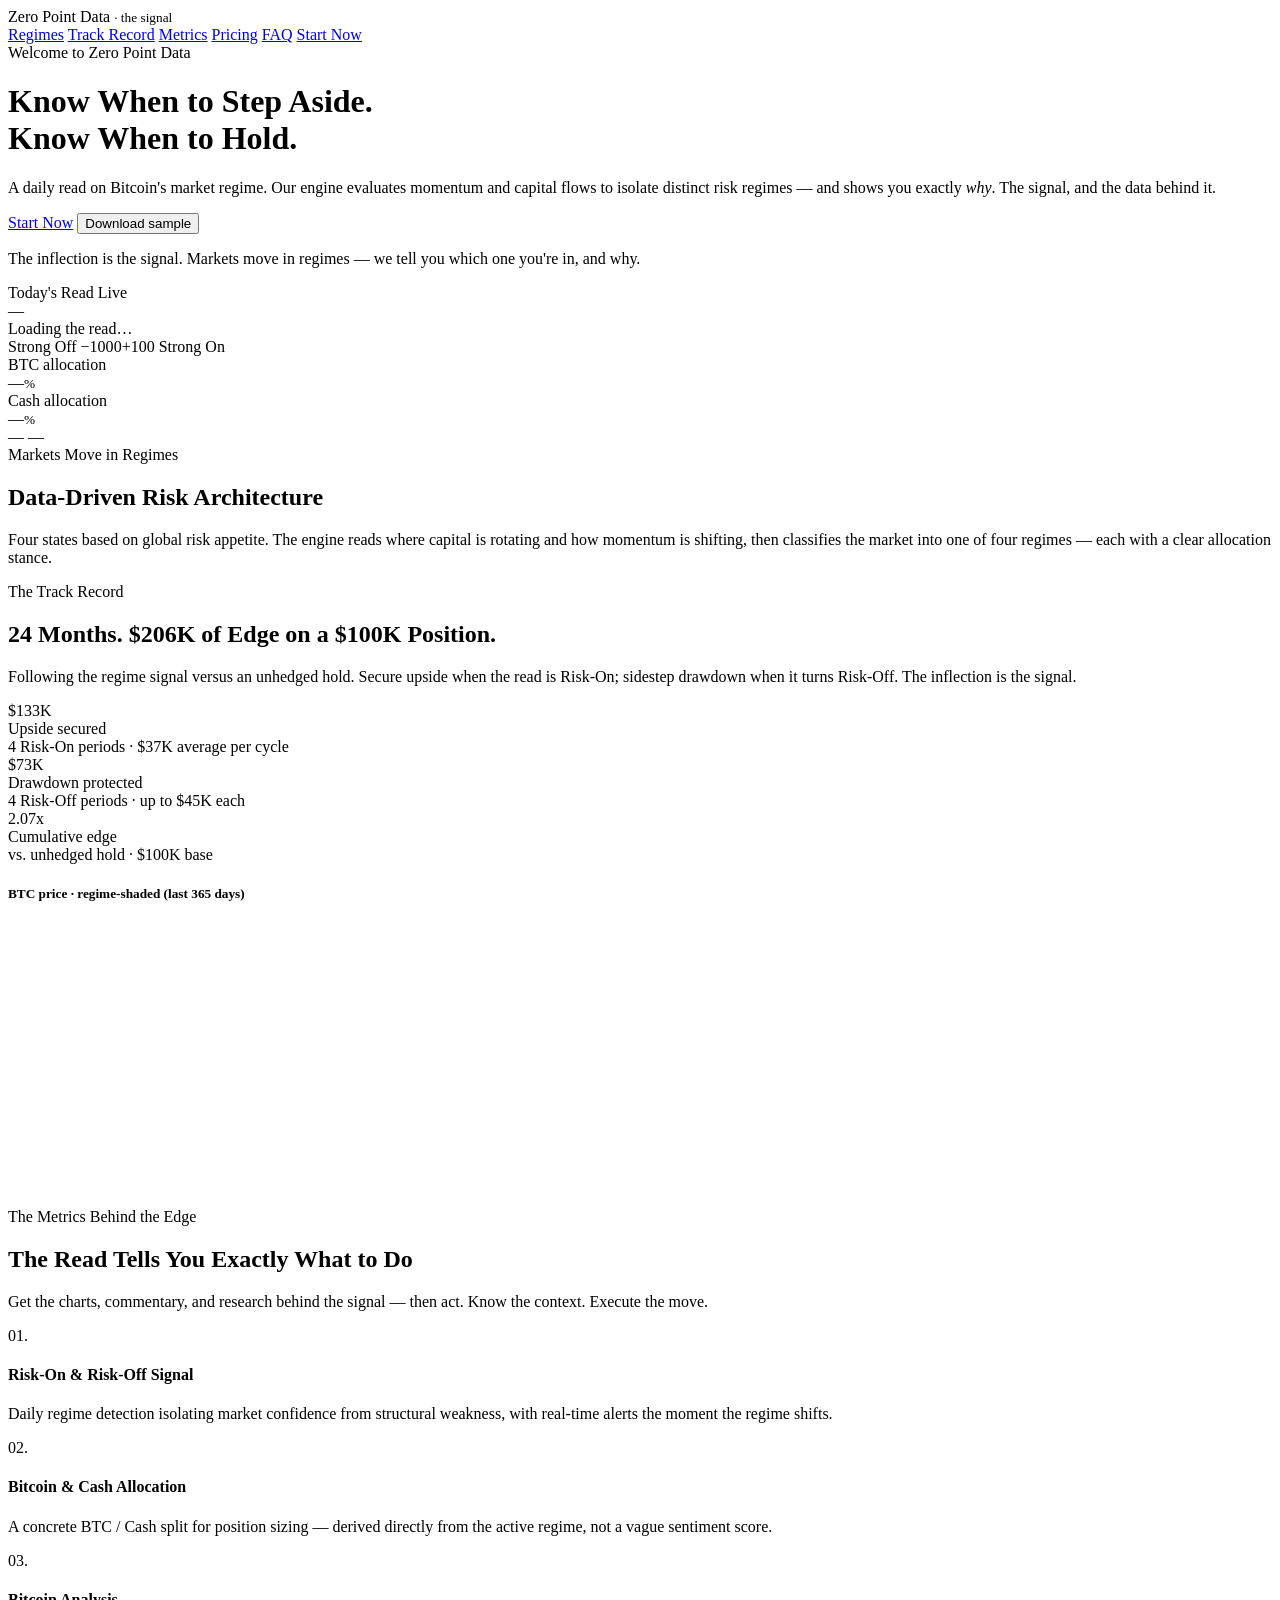
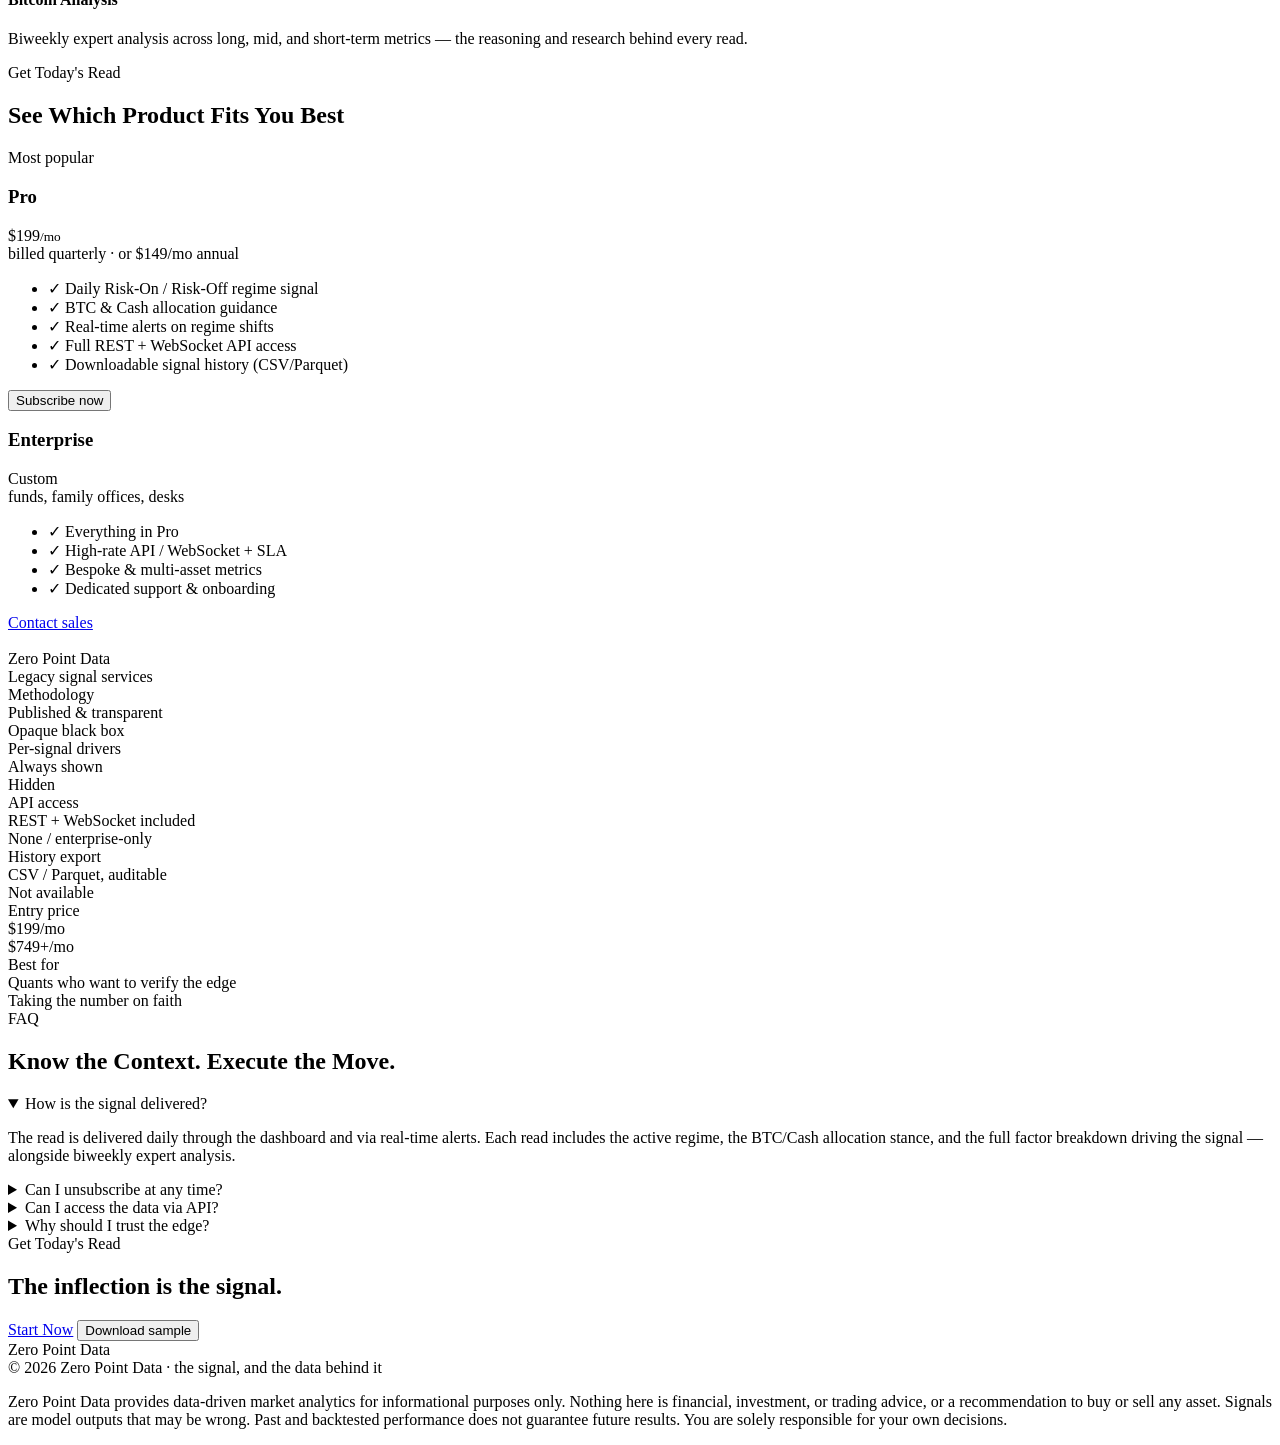
==== public/index.html @ deb996c6 "feat: email-gated sample report generated from the engine - POST /api/sample-report: validates lead," ====
<!DOCTYPE html>
<html lang="en">
<head>
<meta charset="utf-8" />
<meta name="viewport" content="width=device-width, initial-scale=1" />
<title>Zero Point Data — Know When to Step Aside. Know When to Hold.</title>
<meta name="description" content="Daily Bitcoin market regime analysis and allocation guidance. A transparent, data-driven risk index that evaluates momentum and capital flows to isolate distinct risk regimes — and shows you exactly why." />
<link rel="preconnect" href="https://fonts.googleapis.com" />
<link rel="preconnect" href="https://fonts.gstatic.com" crossorigin />
<link href="https://fonts.googleapis.com/css2?family=Inter:wght@400;500;600;700&family=JetBrains+Mono:wght@400;500&display=swap" rel="stylesheet" />
<link rel="stylesheet" href="/styles.css" />
</head>
<body>

<!-- NAV -->
<nav class="nav">
  <div class="wrap nav-inner">
    <div class="brand">
      <span class="dot"></span>
      <span>Zero Point Data <small>· the signal</small></span>
    </div>
    <div class="nav-links">
      <a href="#regimes">Regimes</a>
      <a href="#track">Track Record</a>
      <a href="#metrics">Metrics</a>
      <a href="#pricing">Pricing</a>
      <a href="#faq">FAQ</a>
      <a href="#pricing" class="btn btn-primary">Start Now</a>
    </div>
  </div>
</nav>

<!-- HERO -->
<header class="hero">
  <div class="wrap hero-grid">
    <div>
      <span class="eyebrow"><span class="pulse"></span> Welcome to Zero Point Data</span>
      <h1>Know When to <span class="grad">Step Aside.</span><br/>Know When to Hold.</h1>
      <p class="sub">A daily read on Bitcoin's market regime. Our engine evaluates momentum and capital flows to isolate distinct risk regimes — and shows you exactly <em>why</em>. The signal, and the data behind it.</p>
      <div class="hero-cta">
        <a href="#pricing" class="btn btn-primary btn-lg">Start Now</a>
        <button type="button" class="btn btn-ghost btn-lg" data-sample>Download sample</button>
      </div>
      <p class="hero-note">The inflection is the signal. Markets move in regimes — we tell you which one you're in, and why.</p>
    </div>

    <!-- LIVE READ CARD (driven by the engine) -->
    <div class="read-card" id="read">
      <div class="read-head">
        <span class="label">Today's Read</span>
        <span class="live"><span class="pulse"></span> <span id="live-source">Live</span></span>
      </div>
      <div>
        <div class="regime-badge"><span class="swatch" id="r-swatch"></span><span id="r-label">—</span></div>
        <div class="regime-tag" id="r-tag">Loading the read…</div>
      </div>

      <div class="gauge">
        <div class="gauge-track"><div class="gauge-needle" id="needle" style="left:50%"></div></div>
        <div class="gauge-scale"><span>Strong Off −100</span><span>0</span><span>+100 Strong On</span></div>
      </div>

      <div class="alloc">
        <div class="cell"><div class="k">BTC allocation</div><div class="v" id="btc-alloc">—<small>%</small></div></div>
        <div class="cell"><div class="k">Cash allocation</div><div class="v" id="cash-alloc">—<small>%</small></div></div>
      </div>

      <div class="factors" id="factors"></div>

      <div class="read-foot">
        <span id="r-held">—</span>
        <span id="r-stamp">—</span>
      </div>
    </div>
  </div>
</header>

<!-- REGIMES -->
<section id="regimes">
  <div class="wrap">
    <span class="sec-eyebrow">Markets Move in Regimes</span>
    <h2 class="sec-title reveal">Data-Driven Risk Architecture</h2>
    <p class="sec-sub reveal">Four states based on global risk appetite. The engine reads where capital is rotating and how momentum is shifting, then classifies the market into one of four regimes — each with a clear allocation stance.</p>
    <div class="regime-grid" id="regime-grid"></div>
  </div>
</section>

<!-- TRACK RECORD -->
<section id="track">
  <div class="wrap">
    <span class="sec-eyebrow">The Track Record</span>
    <h2 class="sec-title reveal">24 Months. <span id="edge-headline">$206K</span> of Edge on a $100K Position.</h2>
    <p class="sec-sub reveal">Following the regime signal versus an unhedged hold. Secure upside when the read is Risk-On; sidestep drawdown when it turns Risk-Off. The inflection is the signal.</p>
    <div class="stats" id="stats">
      <div class="stat reveal"><div class="num up" id="s-upside">$133K</div><div class="cap">Upside secured</div><div class="sub">4 Risk-On periods · $37K average per cycle</div></div>
      <div class="stat reveal"><div class="num shield" id="s-draw">$73K</div><div class="cap">Drawdown protected</div><div class="sub">4 Risk-Off periods · up to $45K each</div></div>
      <div class="stat reveal"><div class="num x" id="s-mult">2.07x</div><div class="cap">Cumulative edge</div><div class="sub">vs. unhedged hold · $100K base</div></div>
    </div>

    <div class="chart-wrap reveal">
      <h5><span>BTC price · regime-shaded (last 365 days)</span><span id="chart-source"></span></h5>
      <canvas id="chart" height="280"></canvas>
    </div>
  </div>
</section>

<!-- METRICS / FEATURES -->
<section id="metrics">
  <div class="wrap">
    <span class="sec-eyebrow">The Metrics Behind the Edge</span>
    <h2 class="sec-title reveal">The Read Tells You Exactly What to Do</h2>
    <p class="sec-sub reveal">Get the charts, commentary, and research behind the signal — then act. Know the context. Execute the move.</p>
    <div class="feature-row">
      <div class="feature reveal"><div class="no">01.</div><h4>Risk-On &amp; Risk-Off Signal</h4><p>Daily regime detection isolating market confidence from structural weakness, with real-time alerts the moment the regime shifts.</p></div>
      <div class="feature reveal"><div class="no">02.</div><h4>Bitcoin &amp; Cash Allocation</h4><p>A concrete BTC / Cash split for position sizing — derived directly from the active regime, not a vague sentiment score.</p></div>
      <div class="feature reveal"><div class="no">03.</div><h4>Bitcoin Analysis</h4><p>Biweekly expert analysis across long, mid, and short-term metrics — the reasoning and research behind every read.</p></div>
    </div>
  </div>
</section>

<!-- PRICING -->
<section id="pricing">
  <div class="wrap">
    <span class="sec-eyebrow">Get Today's Read</span>
    <h2 class="sec-title reveal">See Which Product Fits You Best</h2>
    <div class="price-grid">
      <div class="price-card feat reveal">
        <span class="pill">Most popular</span>
        <h3>Pro</h3>
        <div class="price">$199<small>/mo</small></div>
        <div class="bill">billed quarterly · or $149/mo annual</div>
        <ul>
          <li>✓ Daily Risk-On / Risk-Off regime signal</li>
          <li>✓ BTC &amp; Cash allocation guidance</li>
          <li>✓ Real-time alerts on regime shifts</li>
          <li>✓ Full REST + WebSocket API access</li>
          <li>✓ Downloadable signal history (CSV/Parquet)</li>
        </ul>
        <button class="btn btn-primary btn-lg" data-checkout>Subscribe now</button>
        <p class="checkout-note" id="checkout-note"></p>
      </div>
      <div class="price-card reveal">
        <h3>Enterprise</h3>
        <div class="price">Custom</div>
        <div class="bill">funds, family offices, desks</div>
        <ul>
          <li>✓ Everything in Pro</li>
          <li>✓ High-rate API / WebSocket + SLA</li>
          <li>✓ Bespoke &amp; multi-asset metrics</li>
          <li>✓ Dedicated support &amp; onboarding</li>
        </ul>
        <a href="mailto:hello@zeropoint.data" class="btn btn-ghost btn-lg">Contact sales</a>
      </div>
    </div>

    <!-- COMPARISON -->
    <div class="cmp">
      <div class="cmp-row cmp-head"><div class="rk">&nbsp;</div><div class="vec">Zero Point Data</div><div>Legacy signal services</div></div>
      <div class="cmp-row"><div class="rk">Methodology</div><div>Published &amp; transparent</div><div>Opaque black box</div></div>
      <div class="cmp-row alt"><div class="rk">Per-signal drivers</div><div>Always shown</div><div>Hidden</div></div>
      <div class="cmp-row"><div class="rk">API access</div><div>REST + WebSocket included</div><div>None / enterprise-only</div></div>
      <div class="cmp-row alt"><div class="rk">History export</div><div>CSV / Parquet, auditable</div><div>Not available</div></div>
      <div class="cmp-row"><div class="rk">Entry price</div><div>$199/mo</div><div>$749+/mo</div></div>
      <div class="cmp-row alt"><div class="rk">Best for</div><div>Quants who want to verify the edge</div><div>Taking the number on faith</div></div>
    </div>
  </div>
</section>

<!-- FAQ -->
<section id="faq">
  <div class="wrap">
    <span class="sec-eyebrow">FAQ</span>
    <h2 class="sec-title reveal">Know the Context. Execute the Move.</h2>
    <div class="faq">
      <details open><summary>How is the signal delivered?</summary><p>The read is delivered daily through the dashboard and via real-time alerts. Each read includes the active regime, the BTC/Cash allocation stance, and the full factor breakdown driving the signal — alongside biweekly expert analysis.</p></details>
      <details><summary>Can I unsubscribe at any time?</summary><p>Yes. Billing is quarterly and you can cancel renewal at any time — you retain access through the end of your current billing period.</p></details>
      <details><summary>Can I access the data via API?</summary><p>Yes — and it's a core part of what we sell, not an afterthought. The regime score, allocation, and full factor series are available via our API (<code>/api/signal</code>) so you can automate directly against the read. Raw data exports (CSV/Parquet) are included too.</p></details>
      <details><summary>Why should I trust the edge?</summary><p>Because you don't have to take our word for it. We publish the index construction, ship every signal with its driver attribution, and let you download the full historical signal log to audit the track record yourself. Transparency is the product.</p></details>
    </div>
  </div>
</section>

<!-- CTA -->
<section class="cta-band">
  <div class="wrap">
    <span class="sec-eyebrow">Get Today's Read</span>
    <h2 class="sec-title reveal">The inflection is the signal.</h2>
    <div class="hero-cta">
      <a href="#pricing" class="btn btn-primary btn-lg">Start Now</a>
      <button type="button" class="btn btn-ghost btn-lg" data-sample>Download sample</button>
    </div>
  </div>
</section>

<!-- SAMPLE REPORT MODAL -->
<div class="modal-overlay" id="sample-modal" hidden>
  <div class="modal" role="dialog" aria-modal="true" aria-labelledby="sample-title">
    <button type="button" class="modal-close" data-sample-close aria-label="Close">&times;</button>

    <!-- form view -->
    <div id="sample-form-view">
      <span class="sec-eyebrow">Free Sample Report</span>
      <h3 id="sample-title">See a real read, built from today's signal.</h3>
      <p class="modal-sub">Generated live from our engine — Daily Update, Multi-Horizon Analysis, and recent Flash Updates. No invented numbers.</p>
      <form id="sample-form" novalidate>
        <div class="field-row">
          <label>First name
            <input type="text" name="firstName" autocomplete="given-name" required />
          </label>
          <label>Last name
            <input type="text" name="lastName" autocomplete="family-name" />
          </label>
        </div>
        <label>Email
          <input type="email" name="email" autocomplete="email" required />
        </label>
        <p class="form-error" id="sample-error" hidden></p>
        <button type="submit" class="btn btn-primary btn-lg" id="sample-submit">Get my sample report</button>
        <p class="fine-print">By submitting, you agree to our <a href="/terms">Terms</a> and <a href="/privacy">Privacy Notice</a>.</p>
      </form>
    </div>

    <!-- report view -->
    <div id="sample-report-view" hidden>
      <div class="report-head">
        <span class="sec-eyebrow">Sample Report</span>
        <button type="button" class="btn btn-ghost report-download" id="sample-download">Download .txt</button>
      </div>
      <div id="sample-report-body"></div>
    </div>
  </div>
</div>

<footer class="footer">
  <div class="wrap">
    <div class="row">
      <div class="brand"><span class="dot"></span> Zero Point Data</div>
      <div>© 2026 Zero Point Data · the signal, and the data behind it</div>
    </div>
    <p class="disclaimer">Zero Point Data provides data-driven market analytics for informational purposes only. Nothing here is financial, investment, or trading advice, or a recommendation to buy or sell any asset. Signals are model outputs that may be wrong. Past and backtested performance does not guarantee future results. You are solely responsible for your own decisions.</p>
  </div>
</footer>

<script src="/app.js"></script>
</body>
</html>
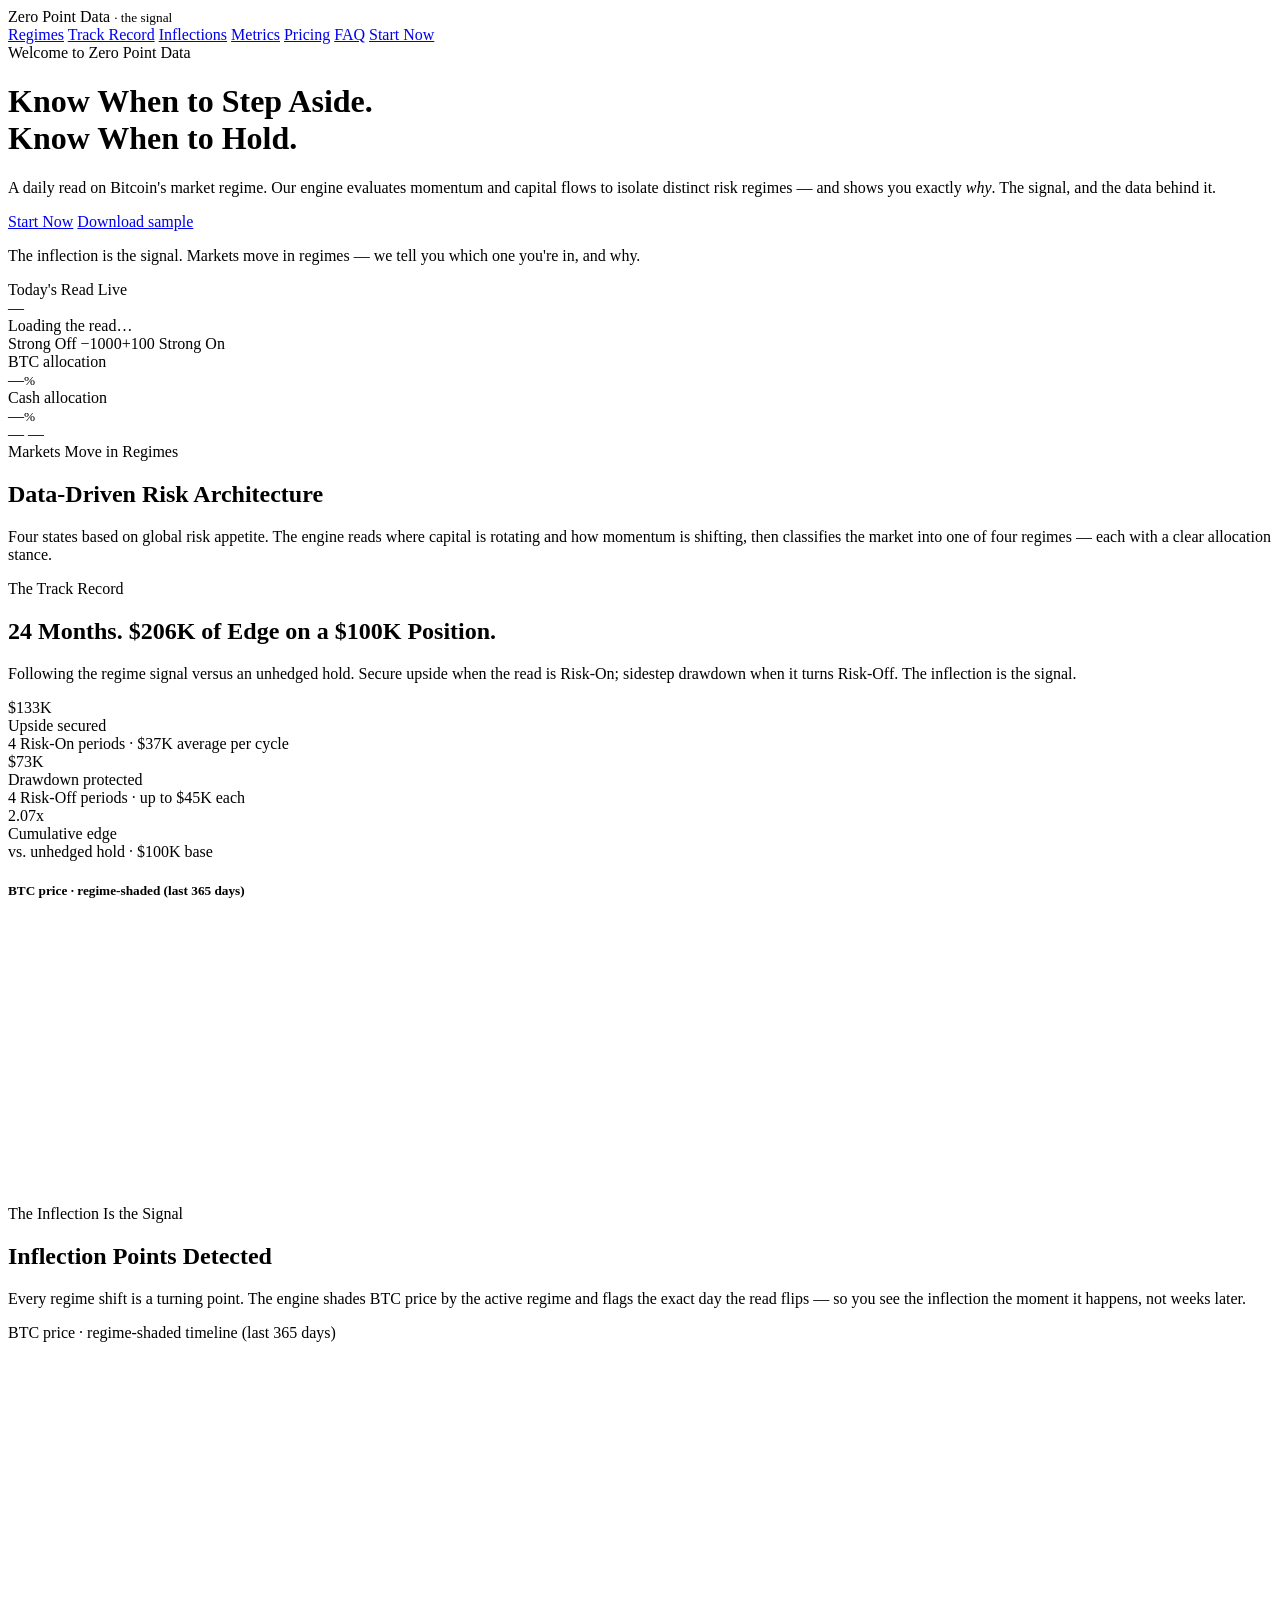
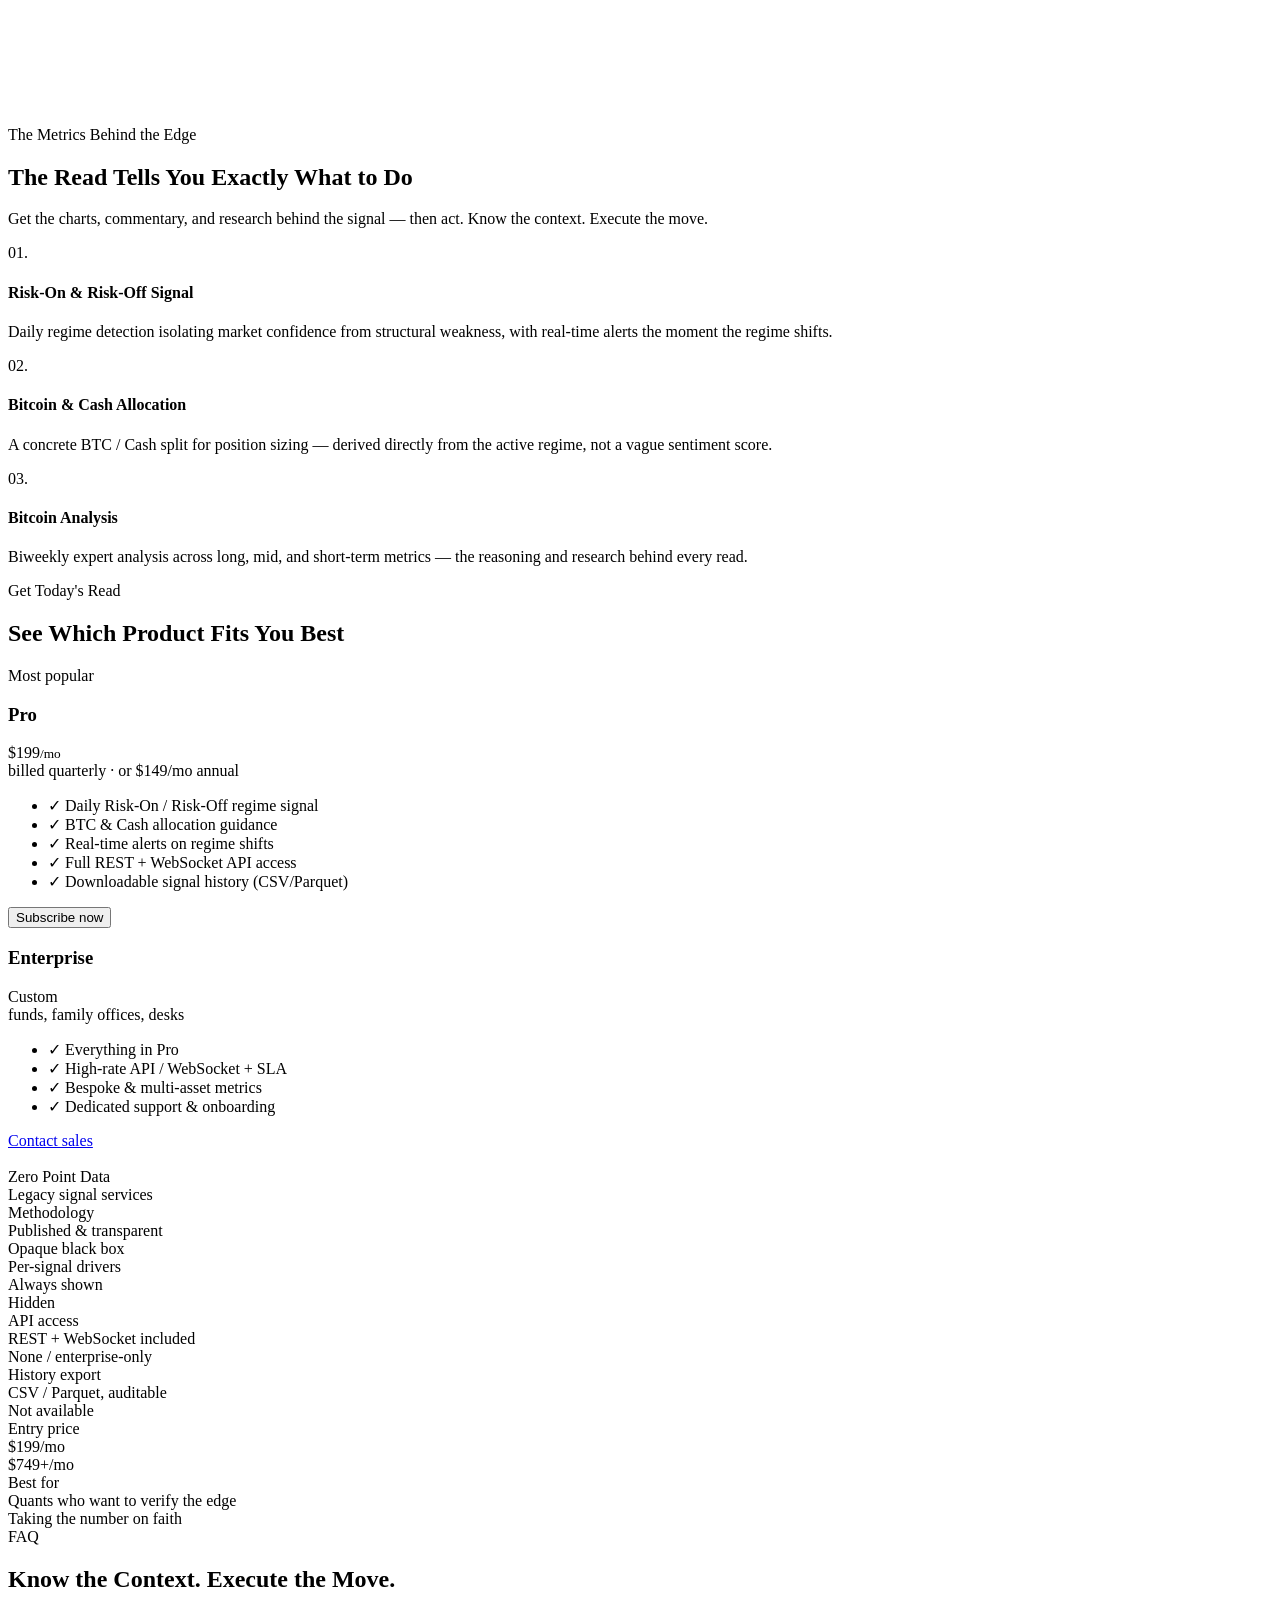
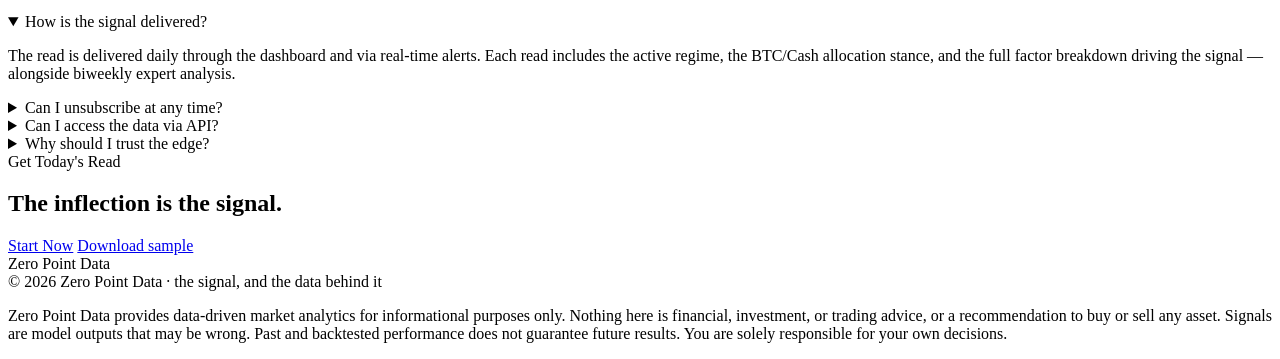
==== commit 1d5a5f5b: "feat: 'Inflection Points' homepage section - regime-shaded timeline chart with month gridlines, pric" ====
--- a/public/index.html
+++ b/public/index.html
@@ -22,6 +22,7 @@
     <div class="nav-links">
       <a href="#regimes">Regimes</a>
       <a href="#track">Track Record</a>
+      <a href="#inflections">Inflections</a>
       <a href="#metrics">Metrics</a>
       <a href="#pricing">Pricing</a>
       <a href="#faq">FAQ</a>
@@ -39,7 +40,7 @@
       <p class="sub">A daily read on Bitcoin's market regime. Our engine evaluates momentum and capital flows to isolate distinct risk regimes — and shows you exactly <em>why</em>. The signal, and the data behind it.</p>
       <div class="hero-cta">
         <a href="#pricing" class="btn btn-primary btn-lg">Start Now</a>
-        <button type="button" class="btn btn-ghost btn-lg" data-sample>Download sample</button>
+        <a href="#track" class="btn btn-ghost btn-lg">Download sample</a>
       </div>
       <p class="hero-note">The inflection is the signal. Markets move in regimes — we tell you which one you're in, and why.</p>
     </div>
@@ -101,6 +102,27 @@
       <h5><span>BTC price · regime-shaded (last 365 days)</span><span id="chart-source"></span></h5>
       <canvas id="chart" height="280"></canvas>
     </div>
+  </div>
+</section>
+
+<!-- INFLECTION POINTS -->
+<section id="inflections">
+  <div class="wrap">
+    <span class="sec-eyebrow">The Inflection Is the Signal</span>
+    <h2 class="sec-title reveal">Inflection Points Detected</h2>
+    <p class="sec-sub reveal">Every regime shift is a turning point. The engine shades BTC price by the active regime and flags the exact day the read flips — so you see the inflection the moment it happens, not weeks later.</p>
+
+    <div class="infl-wrap reveal">
+      <div class="infl-head">
+        <span>BTC price · regime-shaded timeline (last 365 days)</span>
+        <span id="infl-source"></span>
+      </div>
+      <canvas id="timeline" height="380"></canvas>
+      <div class="heat-strip" id="heat-strip" title="Per-day regime"></div>
+      <div class="infl-legend" id="infl-legend"></div>
+    </div>
+
+    <div class="infl-cards" id="infl-cards"></div>
   </div>
 </section>
 
@@ -187,49 +209,10 @@
     <h2 class="sec-title reveal">The inflection is the signal.</h2>
     <div class="hero-cta">
       <a href="#pricing" class="btn btn-primary btn-lg">Start Now</a>
-      <button type="button" class="btn btn-ghost btn-lg" data-sample>Download sample</button>
-    </div>
-  </div>
-</section>
-
-<!-- SAMPLE REPORT MODAL -->
-<div class="modal-overlay" id="sample-modal" hidden>
-  <div class="modal" role="dialog" aria-modal="true" aria-labelledby="sample-title">
-    <button type="button" class="modal-close" data-sample-close aria-label="Close">&times;</button>
-
-    <!-- form view -->
-    <div id="sample-form-view">
-      <span class="sec-eyebrow">Free Sample Report</span>
-      <h3 id="sample-title">See a real read, built from today's signal.</h3>
-      <p class="modal-sub">Generated live from our engine — Daily Update, Multi-Horizon Analysis, and recent Flash Updates. No invented numbers.</p>
-      <form id="sample-form" novalidate>
-        <div class="field-row">
-          <label>First name
-            <input type="text" name="firstName" autocomplete="given-name" required />
-          </label>
-          <label>Last name
-            <input type="text" name="lastName" autocomplete="family-name" />
-          </label>
-        </div>
-        <label>Email
-          <input type="email" name="email" autocomplete="email" required />
-        </label>
-        <p class="form-error" id="sample-error" hidden></p>
-        <button type="submit" class="btn btn-primary btn-lg" id="sample-submit">Get my sample report</button>
-        <p class="fine-print">By submitting, you agree to our <a href="/terms">Terms</a> and <a href="/privacy">Privacy Notice</a>.</p>
-      </form>
-    </div>
-
-    <!-- report view -->
-    <div id="sample-report-view" hidden>
-      <div class="report-head">
-        <span class="sec-eyebrow">Sample Report</span>
-        <button type="button" class="btn btn-ghost report-download" id="sample-download">Download .txt</button>
-      </div>
-      <div id="sample-report-body"></div>
-    </div>
-  </div>
-</div>
+      <a href="#track" class="btn btn-ghost btn-lg">Download sample</a>
+    </div>
+  </div>
+</section>
 
 <footer class="footer">
   <div class="wrap">
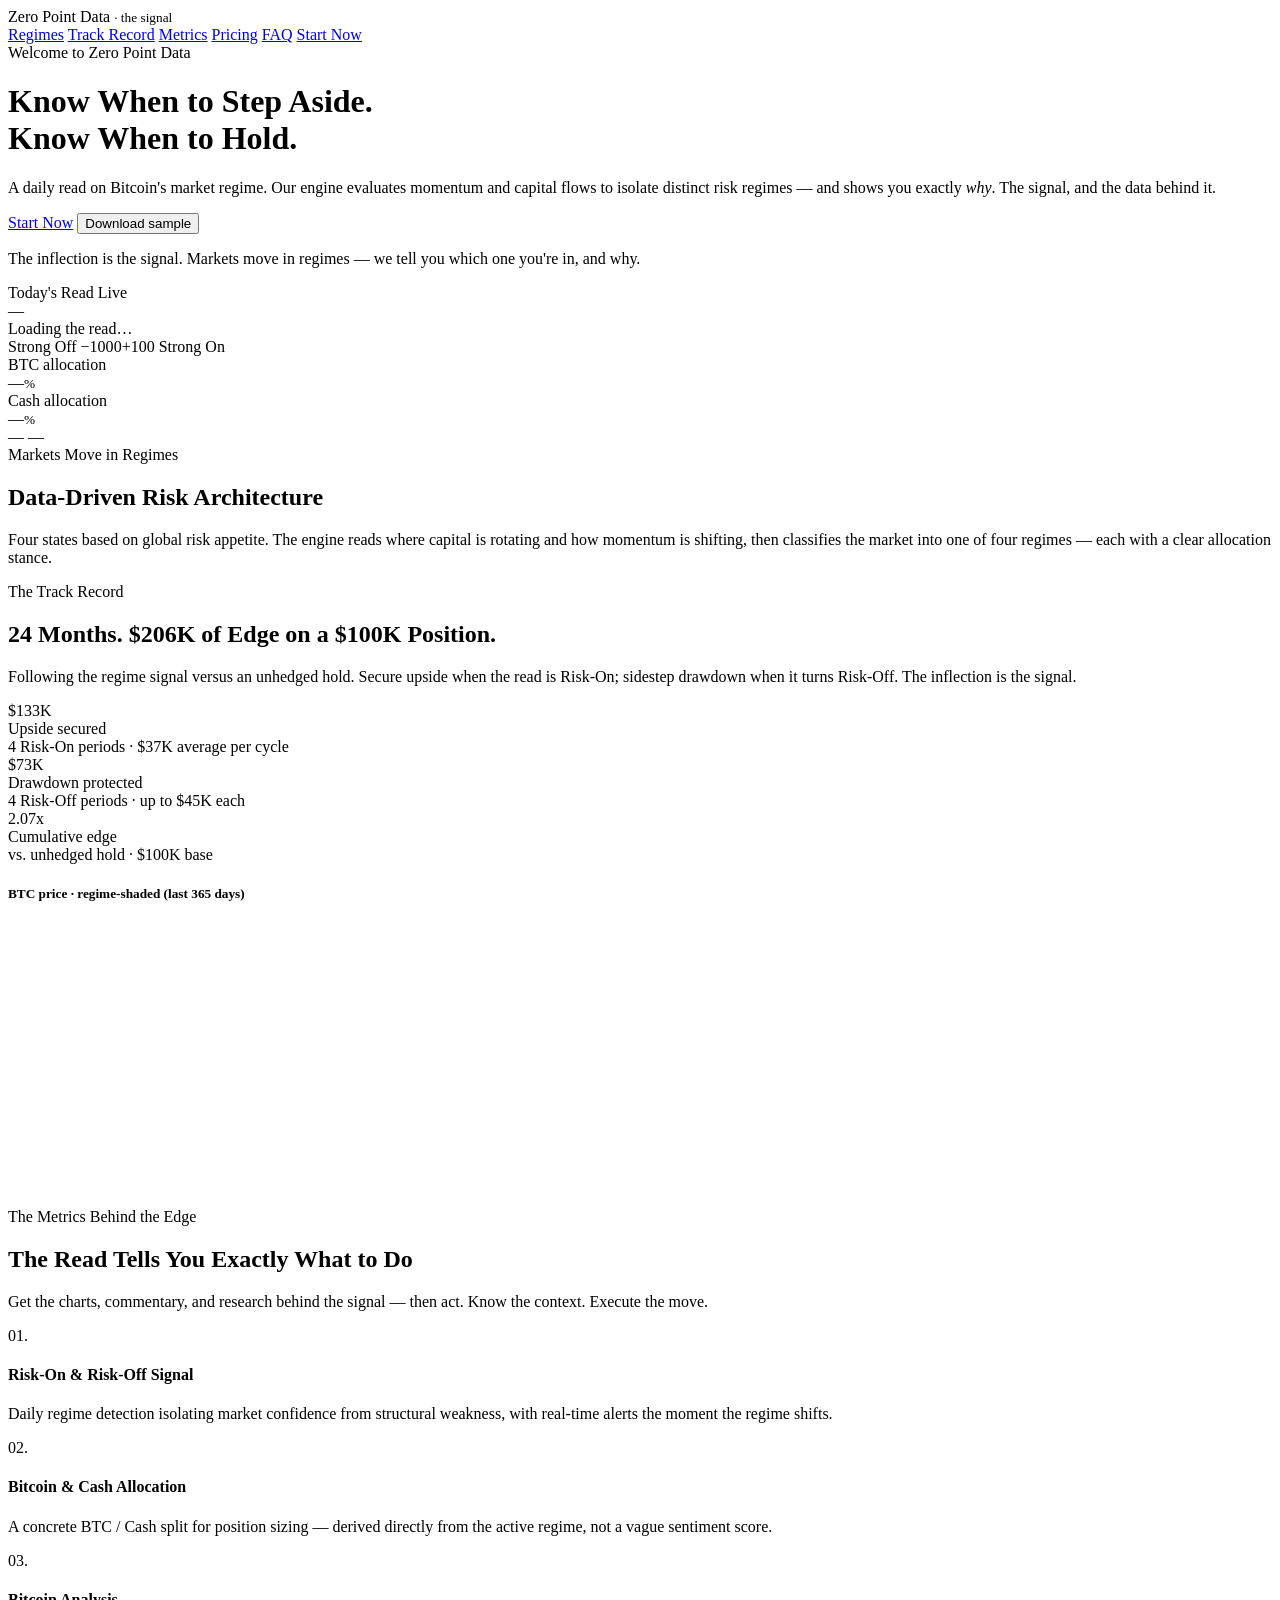
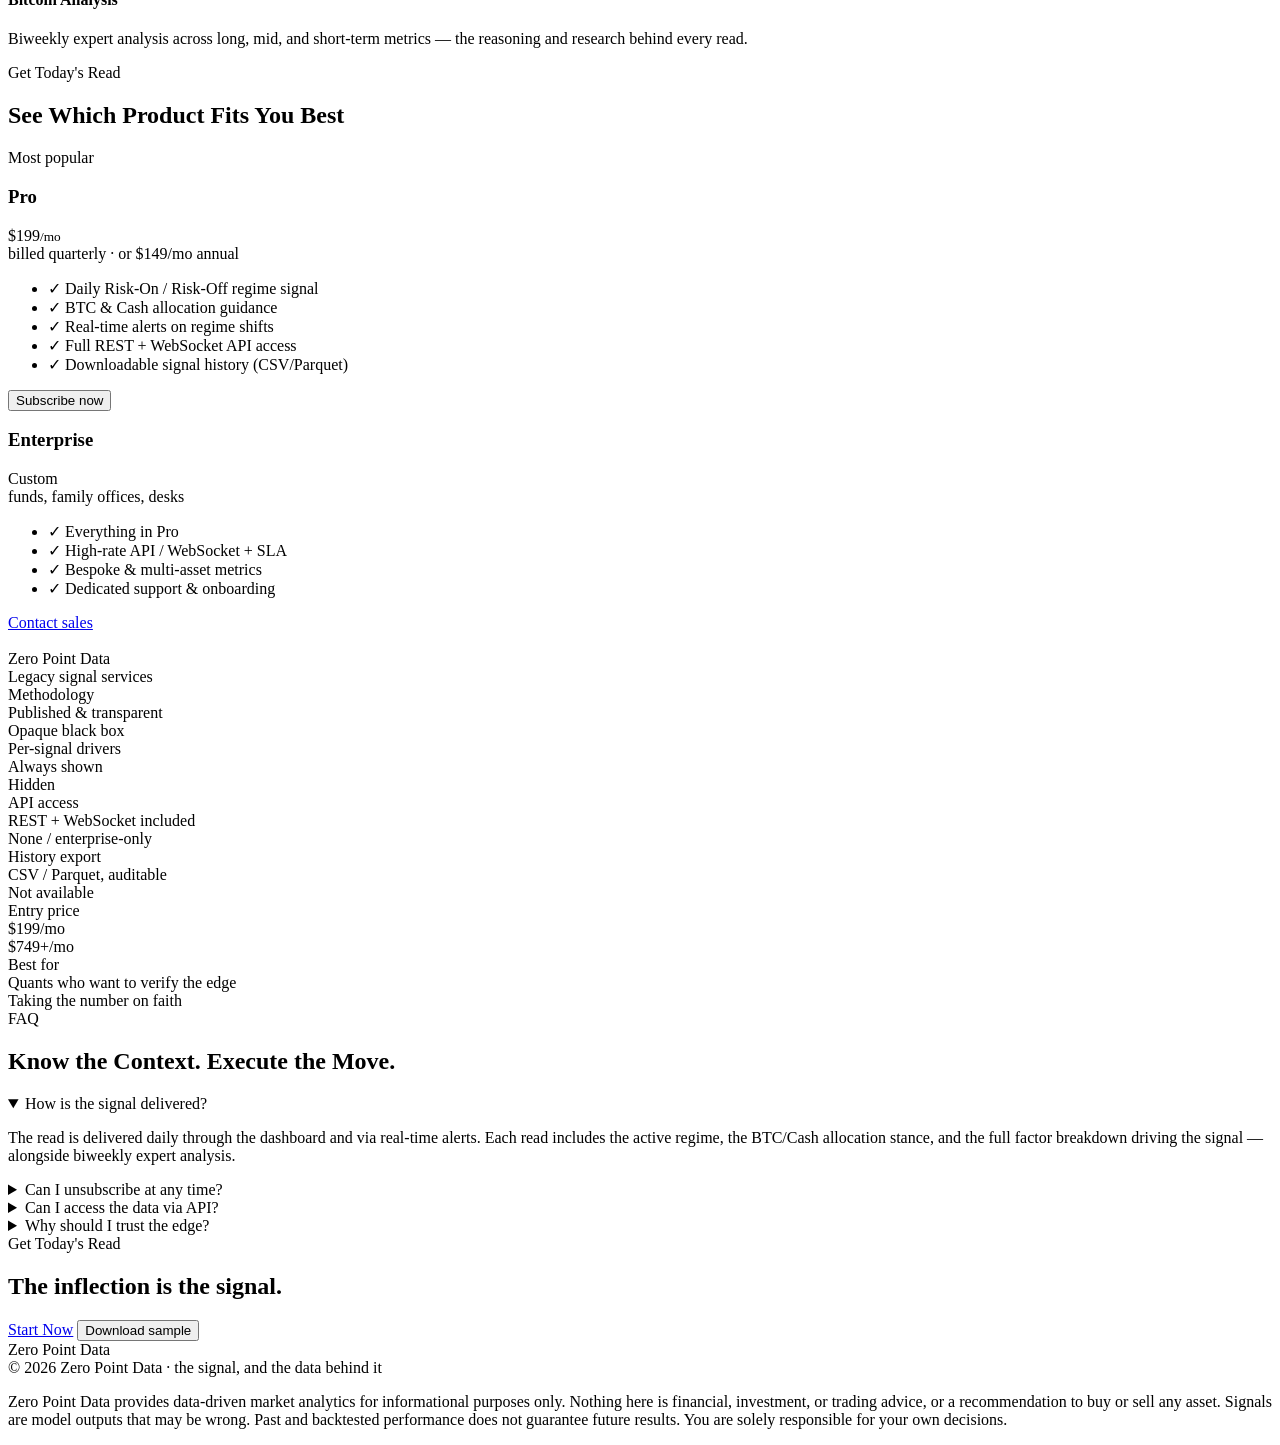
==== commit ef508b8b: "Merge pull request #2 from skowalik/feat/sample-report feat: email-gated sample report" ====
--- a/public/index.html
+++ b/public/index.html
@@ -22,7 +22,6 @@
     <div class="nav-links">
       <a href="#regimes">Regimes</a>
       <a href="#track">Track Record</a>
-      <a href="#inflections">Inflections</a>
       <a href="#metrics">Metrics</a>
       <a href="#pricing">Pricing</a>
       <a href="#faq">FAQ</a>
@@ -40,7 +39,7 @@
       <p class="sub">A daily read on Bitcoin's market regime. Our engine evaluates momentum and capital flows to isolate distinct risk regimes — and shows you exactly <em>why</em>. The signal, and the data behind it.</p>
       <div class="hero-cta">
         <a href="#pricing" class="btn btn-primary btn-lg">Start Now</a>
-        <a href="#track" class="btn btn-ghost btn-lg">Download sample</a>
+        <button type="button" class="btn btn-ghost btn-lg" data-sample>Download sample</button>
       </div>
       <p class="hero-note">The inflection is the signal. Markets move in regimes — we tell you which one you're in, and why.</p>
     </div>
@@ -102,27 +101,6 @@
       <h5><span>BTC price · regime-shaded (last 365 days)</span><span id="chart-source"></span></h5>
       <canvas id="chart" height="280"></canvas>
     </div>
-  </div>
-</section>
-
-<!-- INFLECTION POINTS -->
-<section id="inflections">
-  <div class="wrap">
-    <span class="sec-eyebrow">The Inflection Is the Signal</span>
-    <h2 class="sec-title reveal">Inflection Points Detected</h2>
-    <p class="sec-sub reveal">Every regime shift is a turning point. The engine shades BTC price by the active regime and flags the exact day the read flips — so you see the inflection the moment it happens, not weeks later.</p>
-
-    <div class="infl-wrap reveal">
-      <div class="infl-head">
-        <span>BTC price · regime-shaded timeline (last 365 days)</span>
-        <span id="infl-source"></span>
-      </div>
-      <canvas id="timeline" height="380"></canvas>
-      <div class="heat-strip" id="heat-strip" title="Per-day regime"></div>
-      <div class="infl-legend" id="infl-legend"></div>
-    </div>
-
-    <div class="infl-cards" id="infl-cards"></div>
   </div>
 </section>
 
@@ -209,10 +187,49 @@
     <h2 class="sec-title reveal">The inflection is the signal.</h2>
     <div class="hero-cta">
       <a href="#pricing" class="btn btn-primary btn-lg">Start Now</a>
-      <a href="#track" class="btn btn-ghost btn-lg">Download sample</a>
-    </div>
-  </div>
-</section>
+      <button type="button" class="btn btn-ghost btn-lg" data-sample>Download sample</button>
+    </div>
+  </div>
+</section>
+
+<!-- SAMPLE REPORT MODAL -->
+<div class="modal-overlay" id="sample-modal" hidden>
+  <div class="modal" role="dialog" aria-modal="true" aria-labelledby="sample-title">
+    <button type="button" class="modal-close" data-sample-close aria-label="Close">&times;</button>
+
+    <!-- form view -->
+    <div id="sample-form-view">
+      <span class="sec-eyebrow">Free Sample Report</span>
+      <h3 id="sample-title">See a real read, built from today's signal.</h3>
+      <p class="modal-sub">Generated live from our engine — Daily Update, Multi-Horizon Analysis, and recent Flash Updates. No invented numbers.</p>
+      <form id="sample-form" novalidate>
+        <div class="field-row">
+          <label>First name
+            <input type="text" name="firstName" autocomplete="given-name" required />
+          </label>
+          <label>Last name
+            <input type="text" name="lastName" autocomplete="family-name" />
+          </label>
+        </div>
+        <label>Email
+          <input type="email" name="email" autocomplete="email" required />
+        </label>
+        <p class="form-error" id="sample-error" hidden></p>
+        <button type="submit" class="btn btn-primary btn-lg" id="sample-submit">Get my sample report</button>
+        <p class="fine-print">By submitting, you agree to our <a href="/terms">Terms</a> and <a href="/privacy">Privacy Notice</a>.</p>
+      </form>
+    </div>
+
+    <!-- report view -->
+    <div id="sample-report-view" hidden>
+      <div class="report-head">
+        <span class="sec-eyebrow">Sample Report</span>
+        <button type="button" class="btn btn-ghost report-download" id="sample-download">Download .txt</button>
+      </div>
+      <div id="sample-report-body"></div>
+    </div>
+  </div>
+</div>
 
 <footer class="footer">
   <div class="wrap">
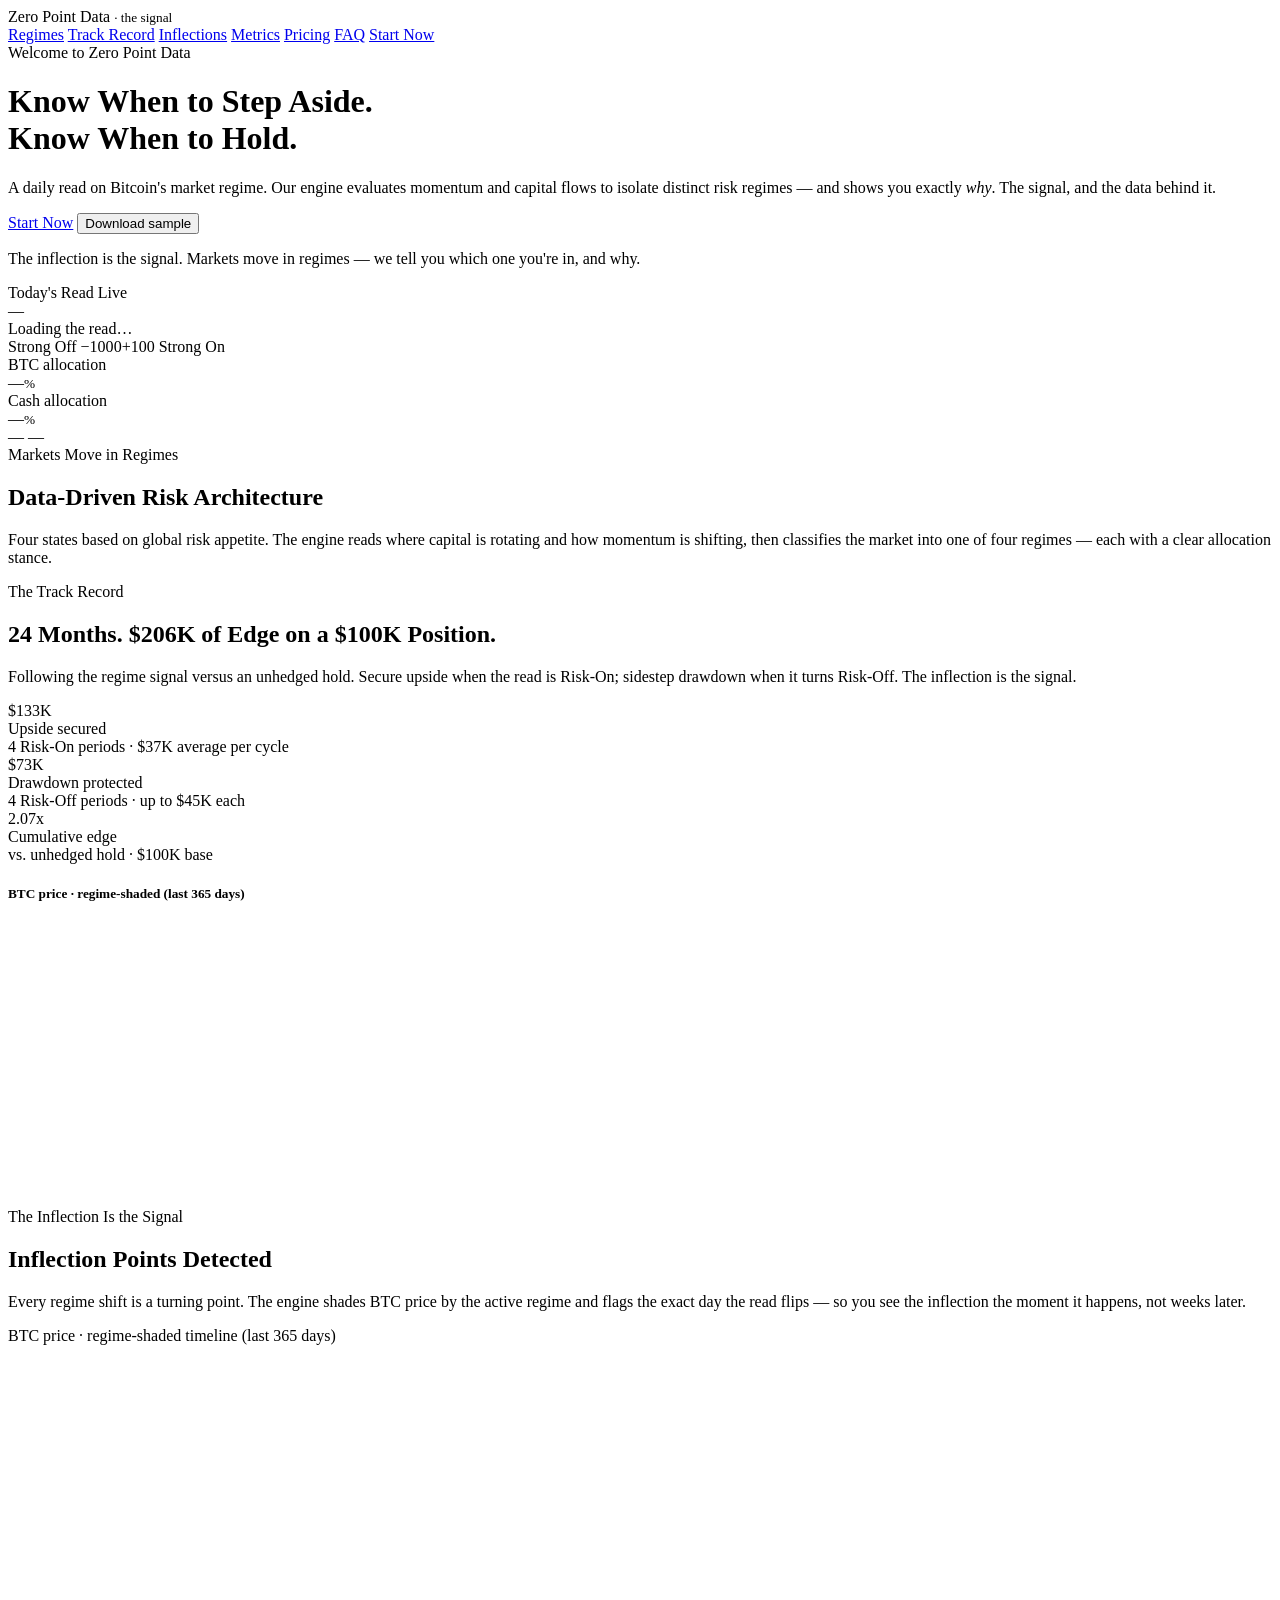
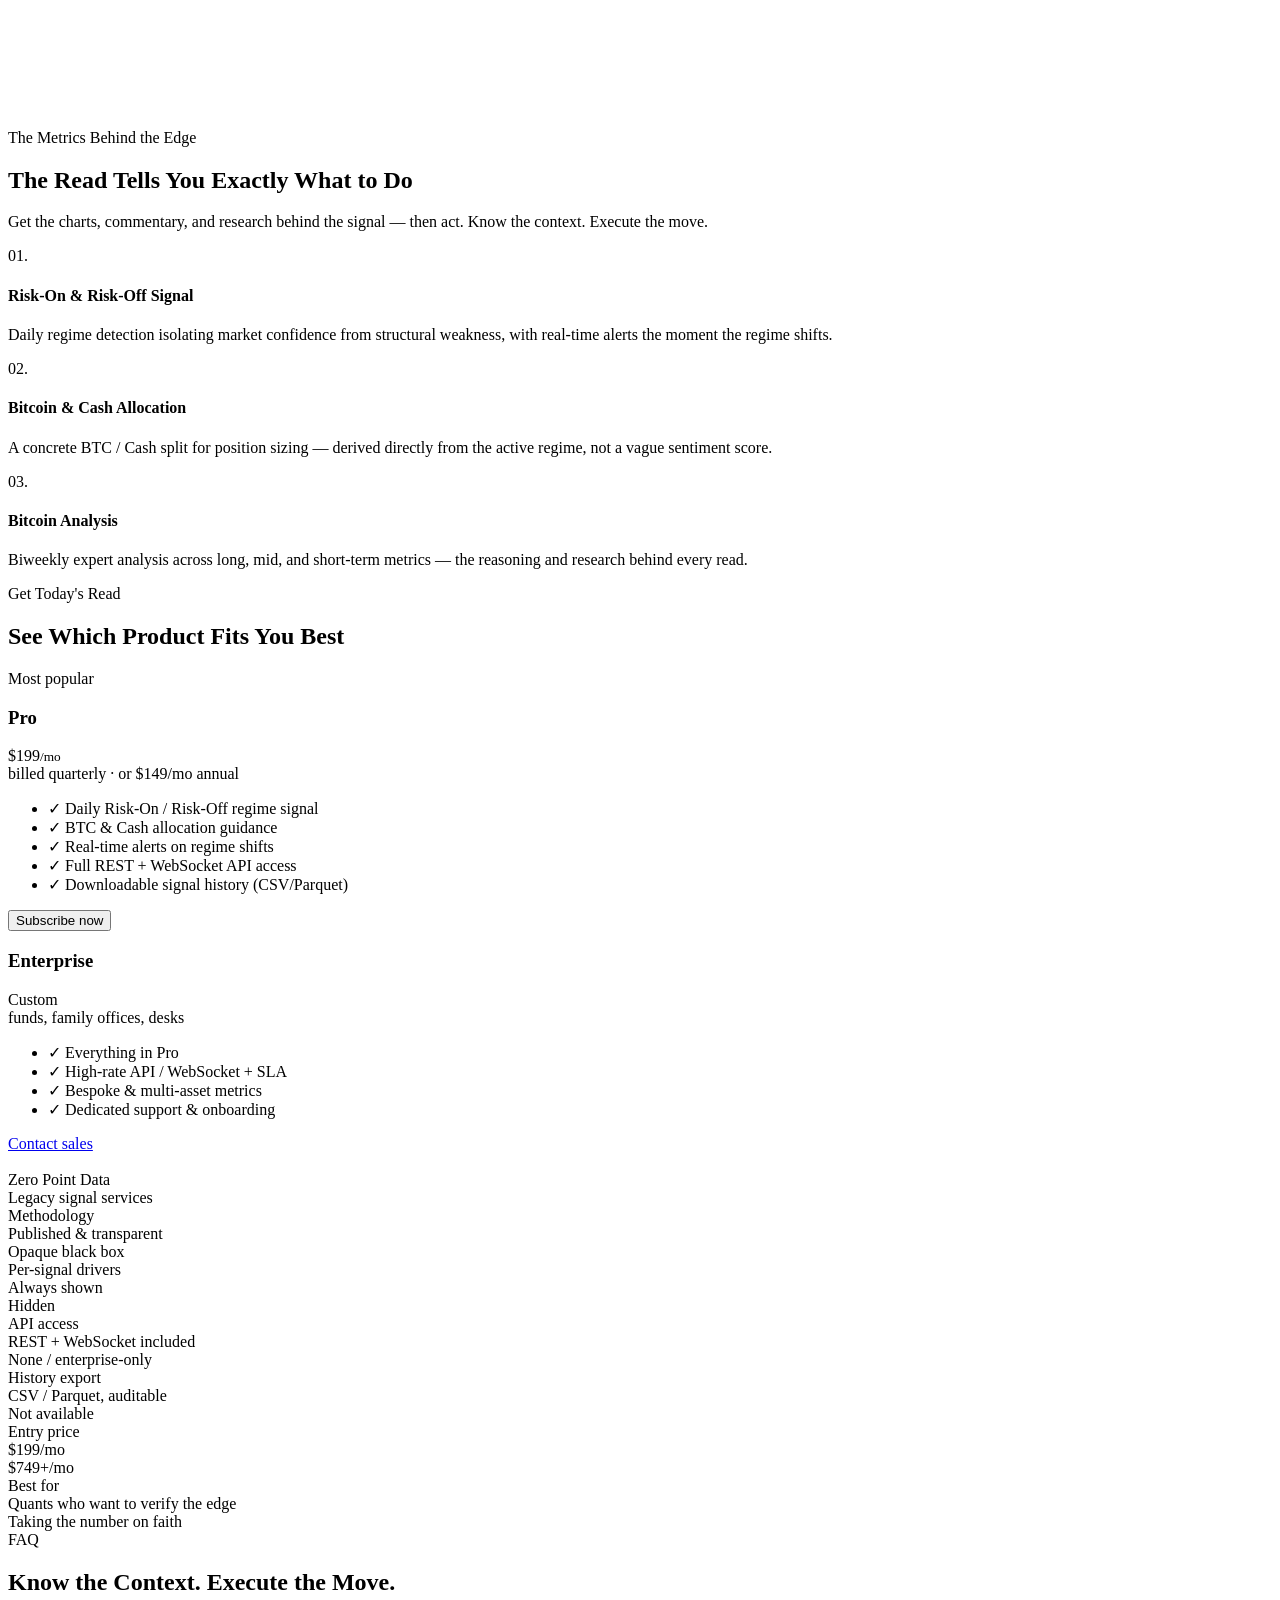
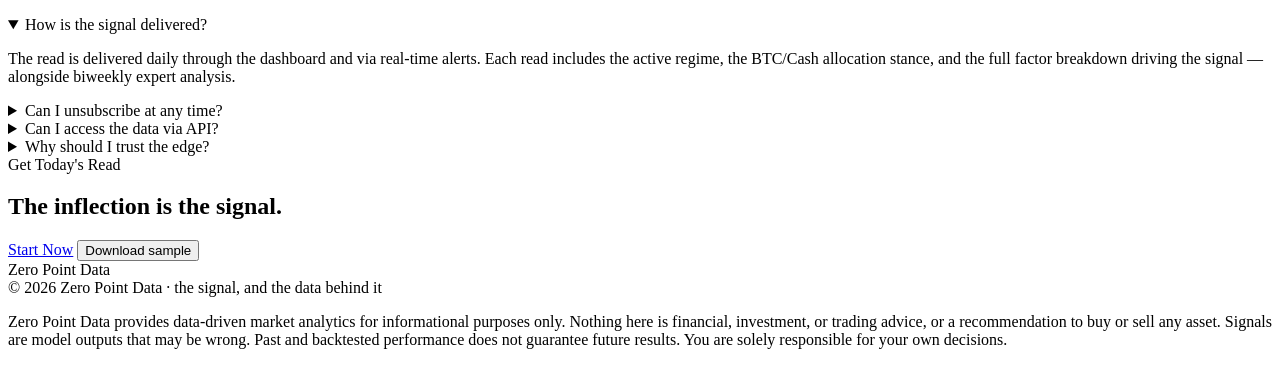
==== commit 49029152: "Merge remote-tracking branch 'origin/main' into feat/inflection-timeline # Conflicts: #	public/app.j" ====
--- a/public/index.html
+++ b/public/index.html
@@ -22,6 +22,7 @@
     <div class="nav-links">
       <a href="#regimes">Regimes</a>
       <a href="#track">Track Record</a>
+      <a href="#inflections">Inflections</a>
       <a href="#metrics">Metrics</a>
       <a href="#pricing">Pricing</a>
       <a href="#faq">FAQ</a>
@@ -101,6 +102,27 @@
       <h5><span>BTC price · regime-shaded (last 365 days)</span><span id="chart-source"></span></h5>
       <canvas id="chart" height="280"></canvas>
     </div>
+  </div>
+</section>
+
+<!-- INFLECTION POINTS -->
+<section id="inflections">
+  <div class="wrap">
+    <span class="sec-eyebrow">The Inflection Is the Signal</span>
+    <h2 class="sec-title reveal">Inflection Points Detected</h2>
+    <p class="sec-sub reveal">Every regime shift is a turning point. The engine shades BTC price by the active regime and flags the exact day the read flips — so you see the inflection the moment it happens, not weeks later.</p>
+
+    <div class="infl-wrap reveal">
+      <div class="infl-head">
+        <span>BTC price · regime-shaded timeline (last 365 days)</span>
+        <span id="infl-source"></span>
+      </div>
+      <canvas id="timeline" height="380"></canvas>
+      <div class="heat-strip" id="heat-strip" title="Per-day regime"></div>
+      <div class="infl-legend" id="infl-legend"></div>
+    </div>
+
+    <div class="infl-cards" id="infl-cards"></div>
   </div>
 </section>
 
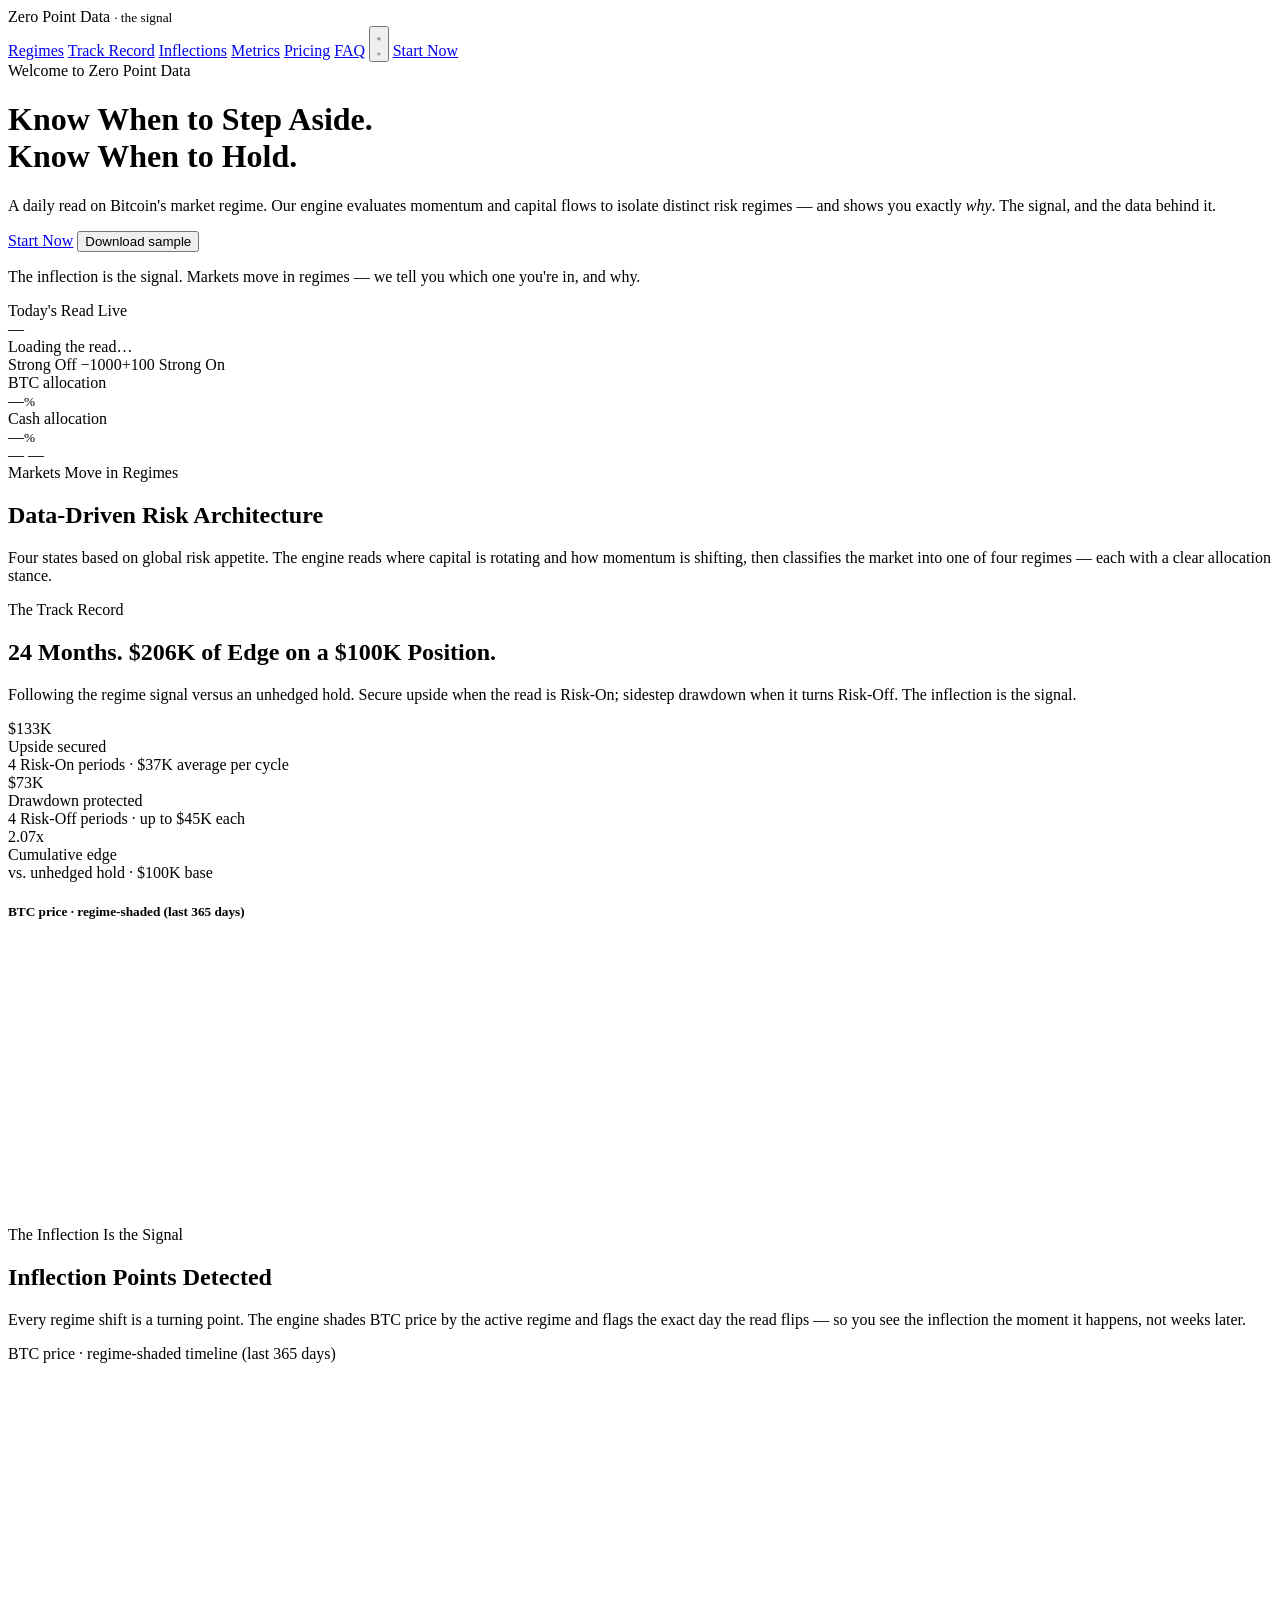
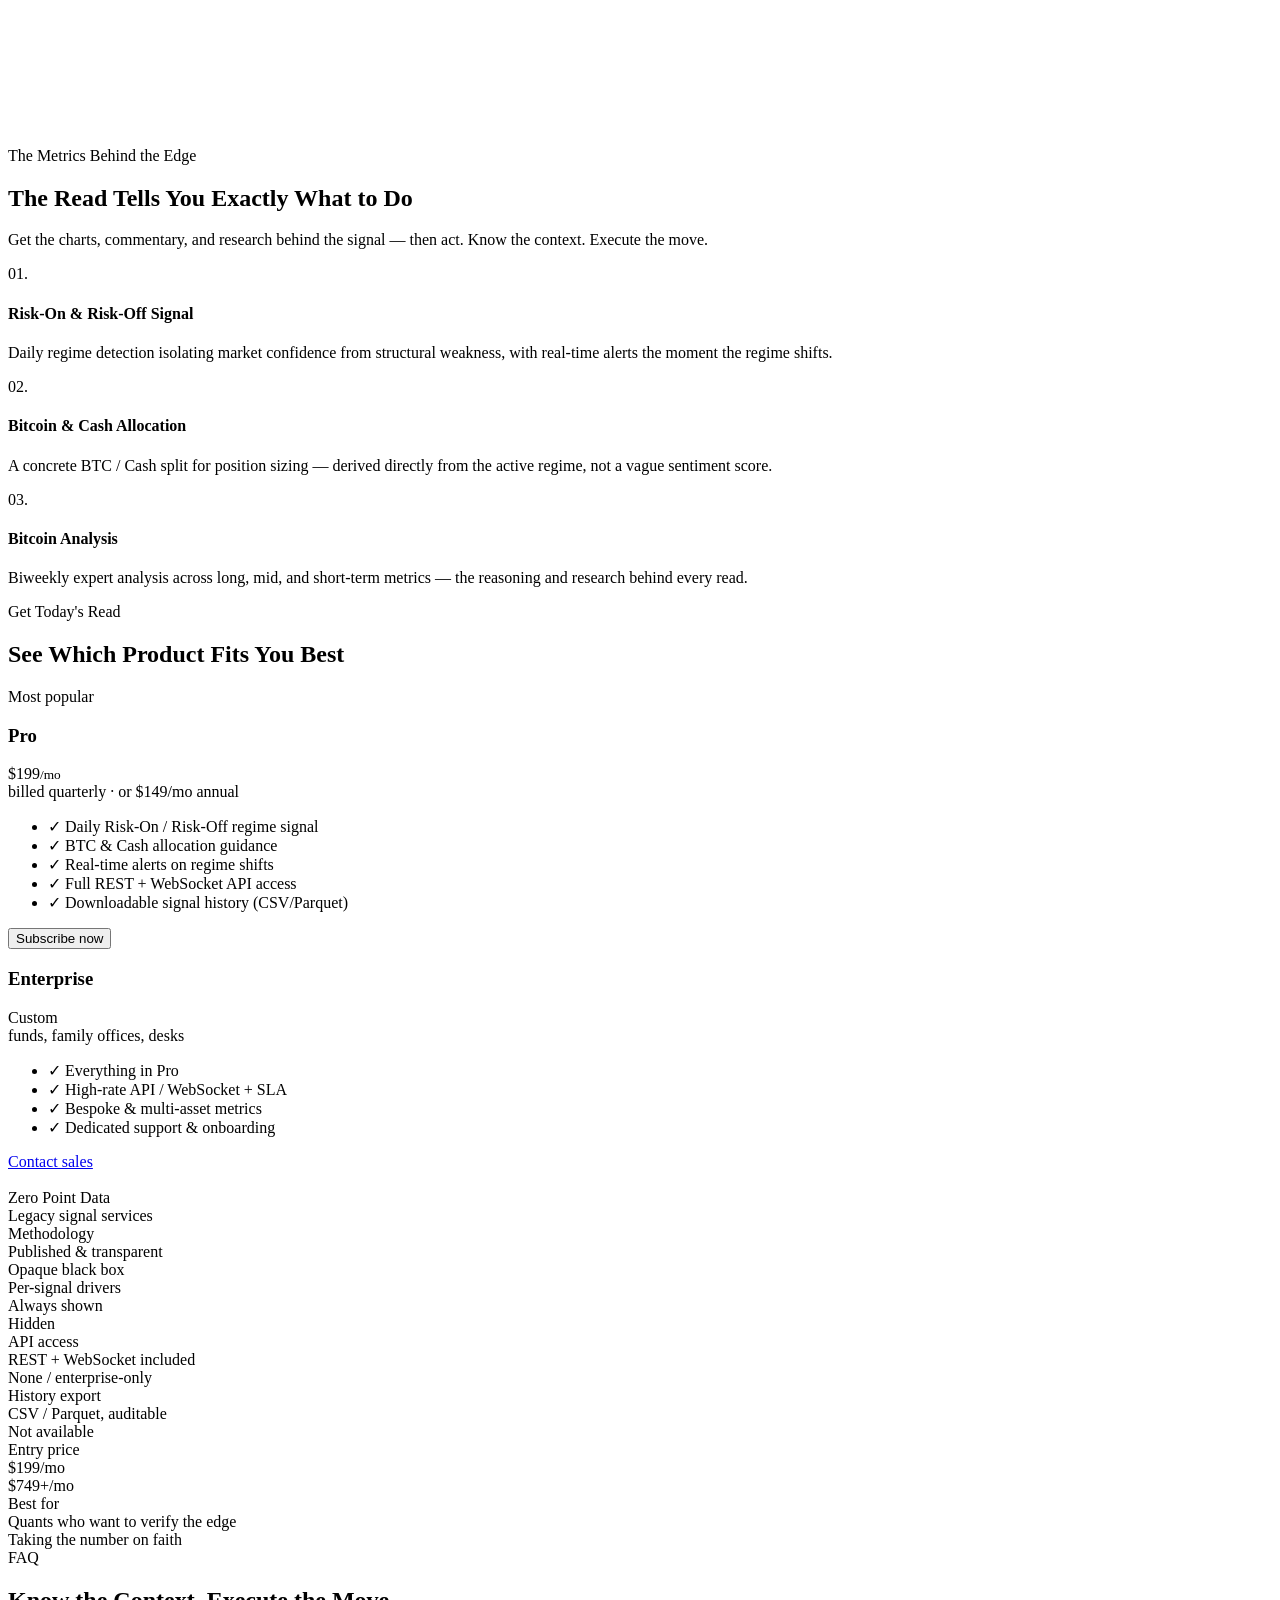
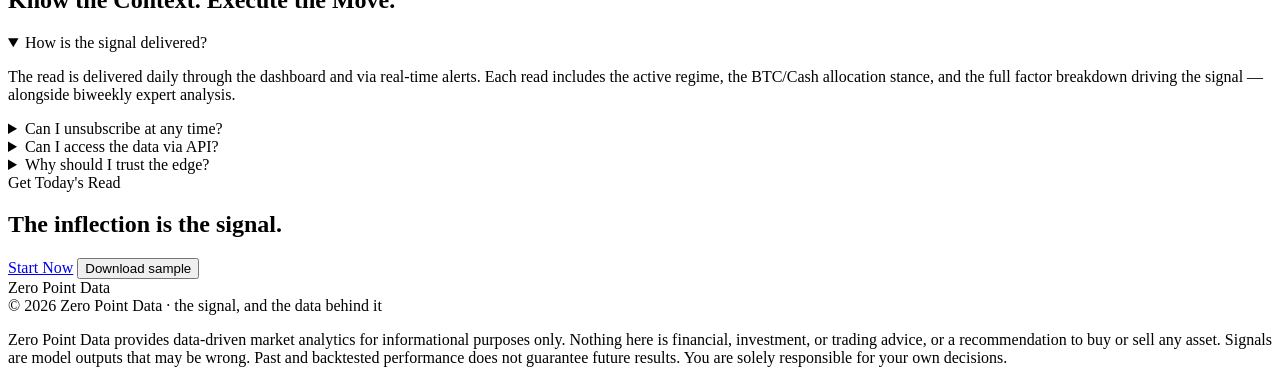
==== commit e75b5db6: "feat: light + dark theming with toggle; switch to Hanken Grotesk - light theme is now the default (c" ====
--- a/public/index.html
+++ b/public/index.html
@@ -7,8 +7,17 @@
 <meta name="description" content="Daily Bitcoin market regime analysis and allocation guidance. A transparent, data-driven risk index that evaluates momentum and capital flows to isolate distinct risk regimes — and shows you exactly why." />
 <link rel="preconnect" href="https://fonts.googleapis.com" />
 <link rel="preconnect" href="https://fonts.gstatic.com" crossorigin />
-<link href="https://fonts.googleapis.com/css2?family=Inter:wght@400;500;600;700&family=JetBrains+Mono:wght@400;500&display=swap" rel="stylesheet" />
+<link href="https://fonts.googleapis.com/css2?family=Hanken+Grotesk:wght@400;500;600;700;800&family=JetBrains+Mono:wght@400;500&display=swap" rel="stylesheet" />
 <link rel="stylesheet" href="/styles.css" />
+<script>
+  // Apply saved theme before paint to avoid a flash. Light is the default.
+  (function () {
+    try {
+      var t = localStorage.getItem('zpd-theme') || 'light';
+      document.documentElement.setAttribute('data-theme', t);
+    } catch (e) { document.documentElement.setAttribute('data-theme', 'light'); }
+  })();
+</script>
 </head>
 <body>
 
@@ -26,6 +35,10 @@
       <a href="#metrics">Metrics</a>
       <a href="#pricing">Pricing</a>
       <a href="#faq">FAQ</a>
+      <button class="theme-toggle" id="theme-toggle" aria-label="Toggle light/dark theme" title="Toggle theme">
+        <svg class="icon-sun" viewBox="0 0 24 24" fill="none" stroke="currentColor" stroke-width="2" stroke-linecap="round"><circle cx="12" cy="12" r="4"/><path d="M12 2v2M12 20v2M4.9 4.9l1.4 1.4M17.7 17.7l1.4 1.4M2 12h2M20 12h2M4.9 19.1l1.4-1.4M17.7 6.3l1.4-1.4"/></svg>
+        <svg class="icon-moon" viewBox="0 0 24 24" fill="none" stroke="currentColor" stroke-width="2" stroke-linecap="round"><path d="M21 12.8A9 9 0 1 1 11.2 3a7 7 0 0 0 9.8 9.8z"/></svg>
+      </button>
       <a href="#pricing" class="btn btn-primary">Start Now</a>
     </div>
   </div>
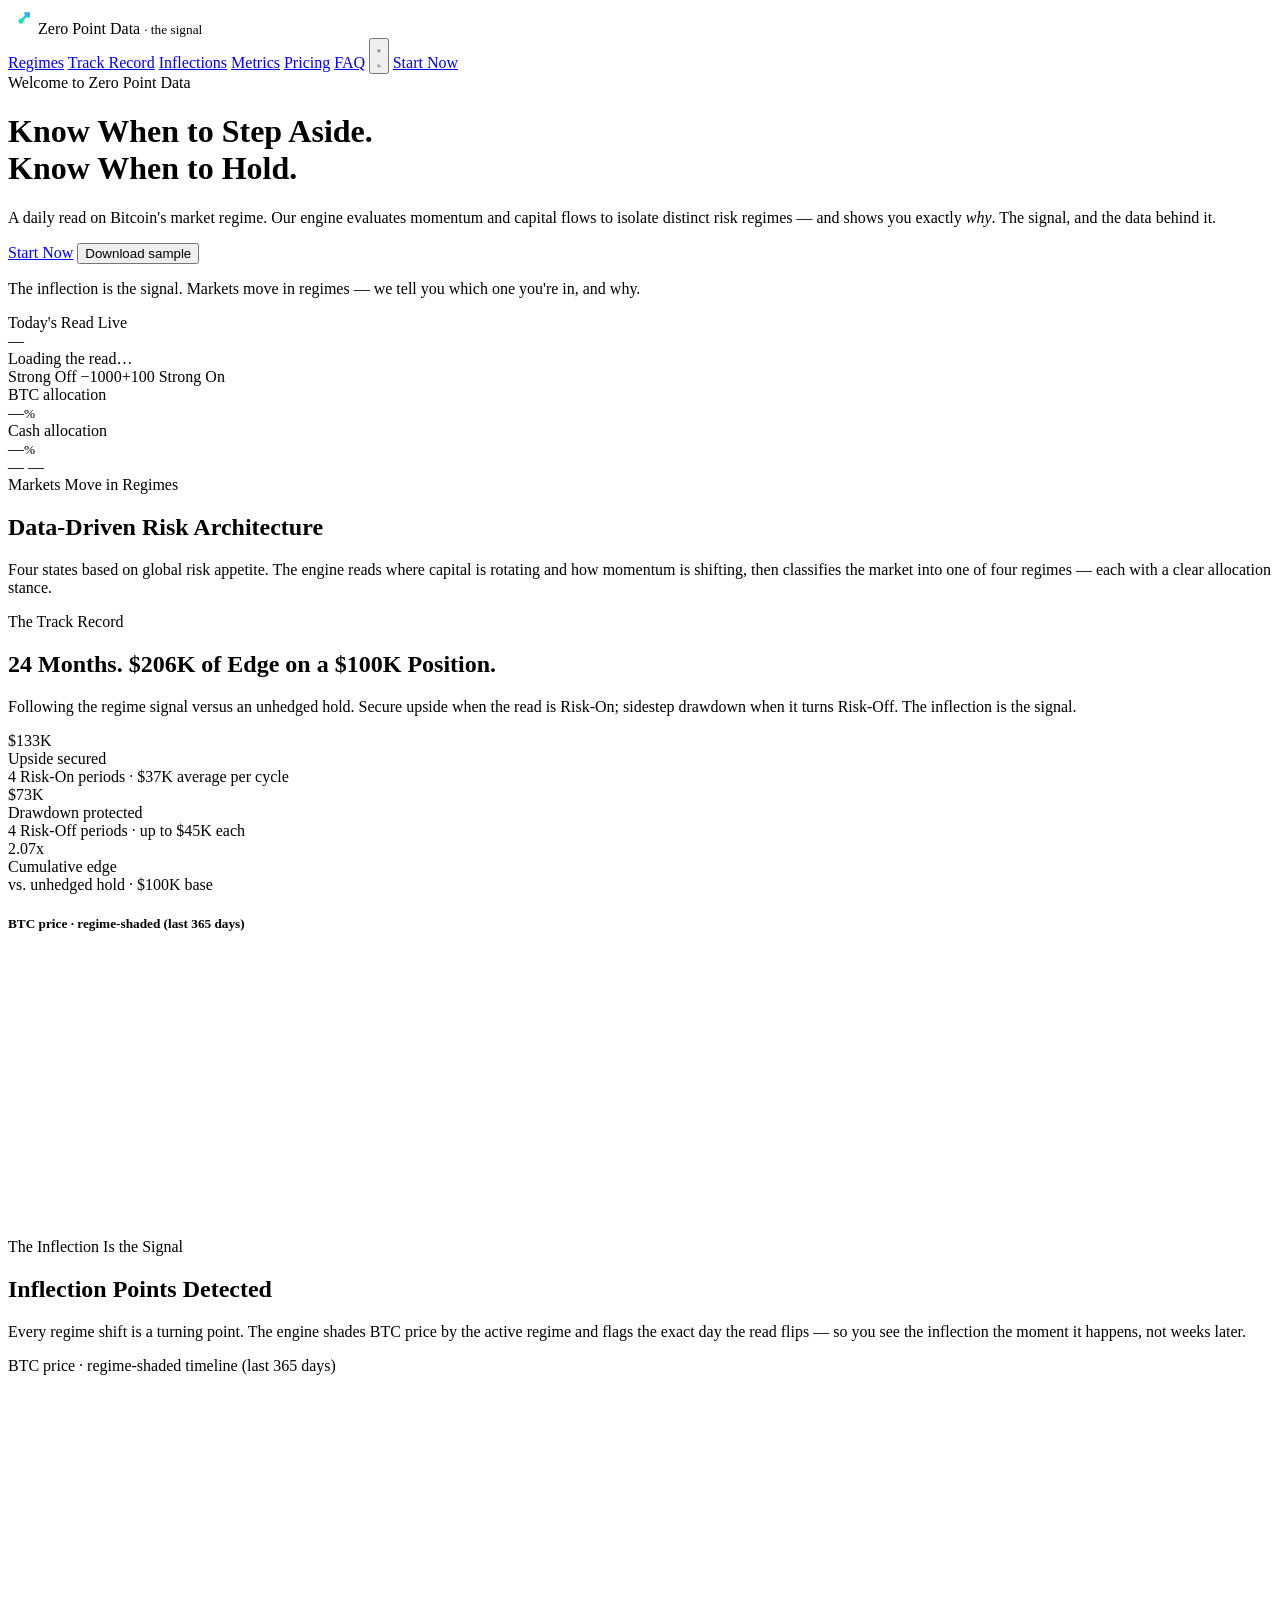
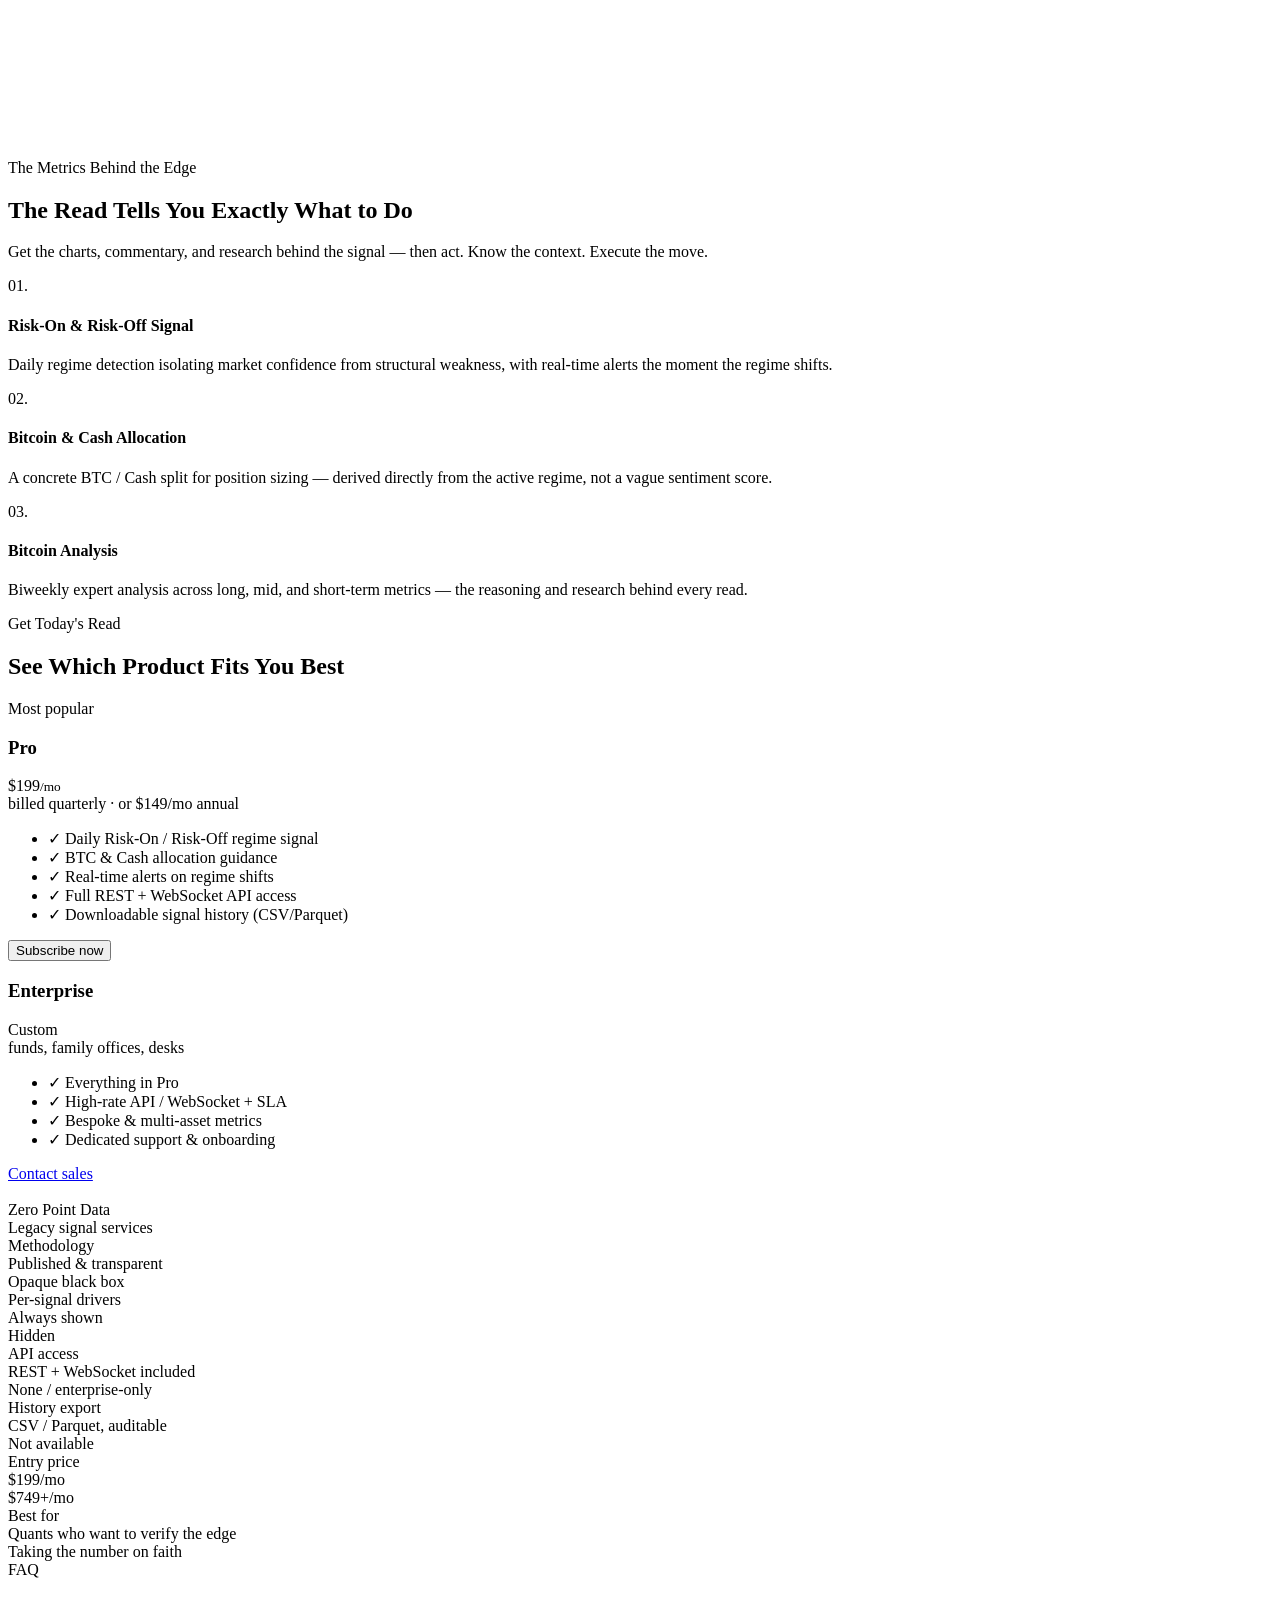
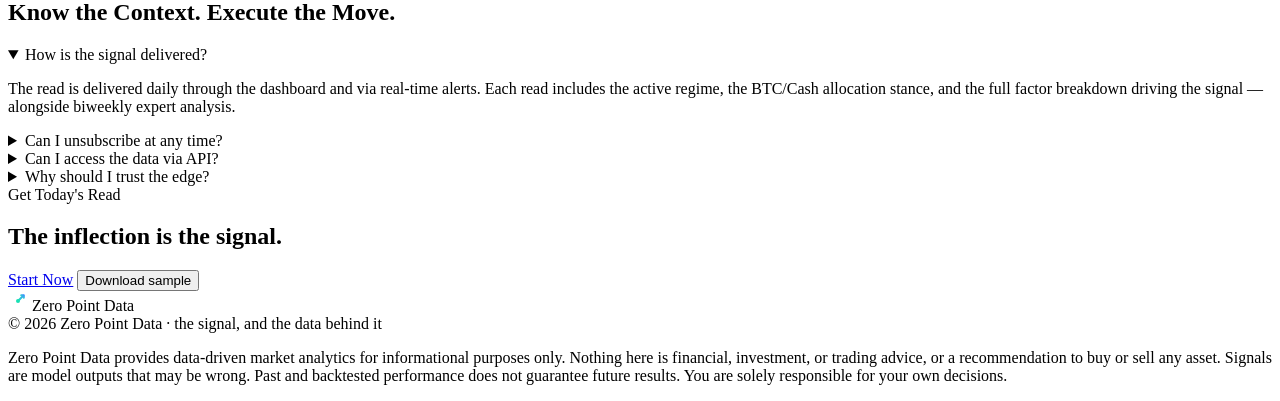
==== commit e7416108: "feat: refined Zero Point Data logo — SVG mark + favicon - new origin-point/signal-vector mark: teal-" ====
--- a/public/index.html
+++ b/public/index.html
@@ -8,6 +8,8 @@
 <link rel="preconnect" href="https://fonts.googleapis.com" />
 <link rel="preconnect" href="https://fonts.gstatic.com" crossorigin />
 <link href="https://fonts.googleapis.com/css2?family=Hanken+Grotesk:wght@400;500;600;700;800&family=JetBrains+Mono:wght@400;500&display=swap" rel="stylesheet" />
+<link rel="icon" type="image/svg+xml" href="/favicon.svg" />
+<link rel="apple-touch-icon" href="/favicon.svg" />
 <link rel="stylesheet" href="/styles.css" />
 <script>
   // Apply saved theme before paint to avoid a flash. Light is the default.
@@ -25,7 +27,21 @@
 <nav class="nav">
   <div class="wrap nav-inner">
     <div class="brand">
-      <span class="dot"></span>
+      <span class="mark" aria-hidden="true">
+        <svg viewBox="0 0 200 200" width="26" height="26">
+          <defs>
+            <linearGradient id="zpdNav" x1="0" y1="1" x2="1" y2="0">
+              <stop offset="0" stop-color="#19E0B4"/><stop offset=".5" stop-color="#2FC7D8"/><stop offset="1" stop-color="#3D8BFF"/>
+            </linearGradient>
+          </defs>
+          <g class="mark-axis" stroke-width="11" stroke-linecap="round">
+            <line x1="100" y1="40" x2="100" y2="160"/><line x1="40" y1="100" x2="160" y2="100"/>
+          </g>
+          <line x1="100" y1="100" x2="152" y2="48" stroke="url(#zpdNav)" stroke-width="20" stroke-linecap="round"/>
+          <path d="M132 42 L158 42 L158 68" fill="none" stroke="url(#zpdNav)" stroke-width="20" stroke-linecap="round" stroke-linejoin="round"/>
+          <circle cx="100" cy="100" r="20" fill="#19E0B4"/>
+        </svg>
+      </span>
       <span>Zero Point Data <small>· the signal</small></span>
     </div>
     <div class="nav-links">
@@ -269,7 +285,15 @@
 <footer class="footer">
   <div class="wrap">
     <div class="row">
-      <div class="brand"><span class="dot"></span> Zero Point Data</div>
+      <div class="brand">
+        <span class="mark" aria-hidden="true"><svg viewBox="0 0 200 200" width="20" height="20">
+          <defs><linearGradient id="zpdFoot" x1="0" y1="1" x2="1" y2="0"><stop offset="0" stop-color="#19E0B4"/><stop offset=".5" stop-color="#2FC7D8"/><stop offset="1" stop-color="#3D8BFF"/></linearGradient></defs>
+          <g class="mark-axis" stroke-width="11" stroke-linecap="round"><line x1="100" y1="40" x2="100" y2="160"/><line x1="40" y1="100" x2="160" y2="100"/></g>
+          <line x1="100" y1="100" x2="152" y2="48" stroke="url(#zpdFoot)" stroke-width="20" stroke-linecap="round"/>
+          <path d="M132 42 L158 42 L158 68" fill="none" stroke="url(#zpdFoot)" stroke-width="20" stroke-linecap="round" stroke-linejoin="round"/>
+          <circle cx="100" cy="100" r="20" fill="#19E0B4"/>
+        </svg></span> Zero Point Data
+      </div>
       <div>© 2026 Zero Point Data · the signal, and the data behind it</div>
     </div>
     <p class="disclaimer">Zero Point Data provides data-driven market analytics for informational purposes only. Nothing here is financial, investment, or trading advice, or a recommendation to buy or sell any asset. Signals are model outputs that may be wrong. Past and backtested performance does not guarantee future results. You are solely responsible for your own decisions.</p>
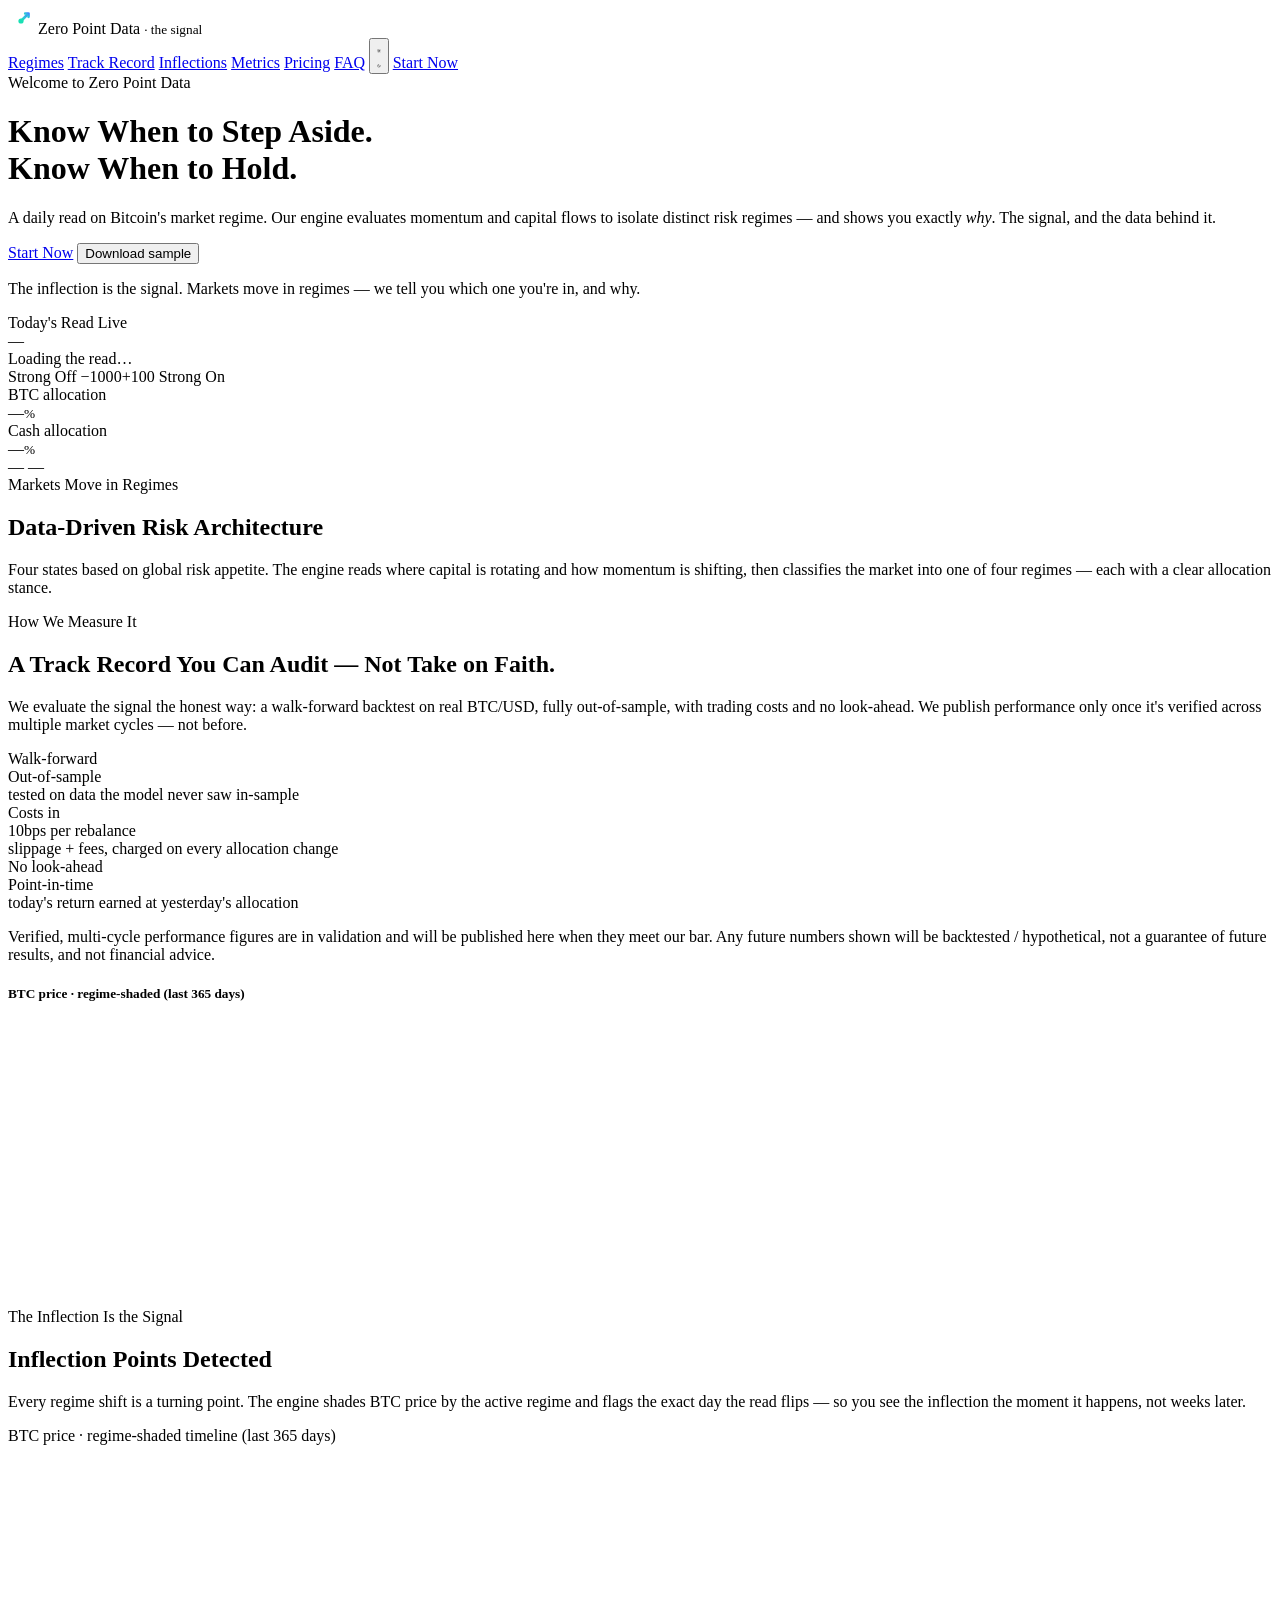
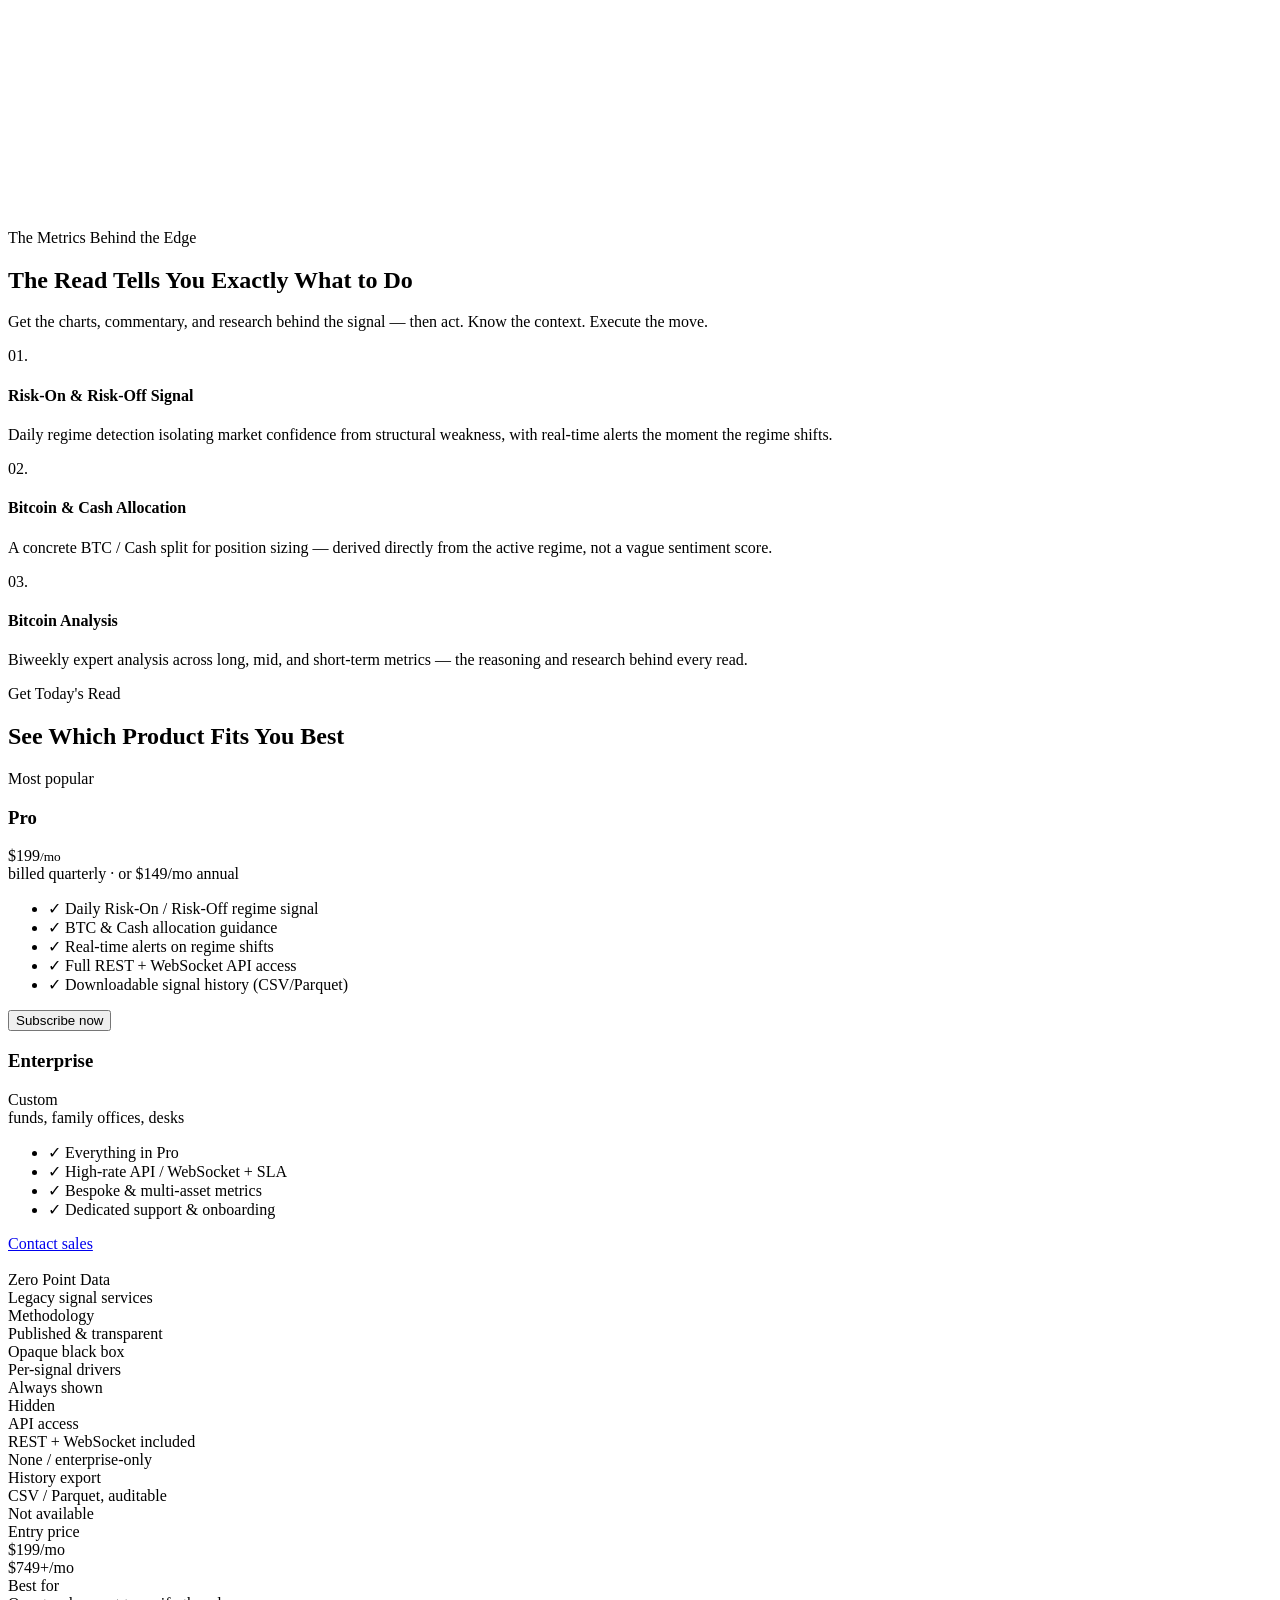
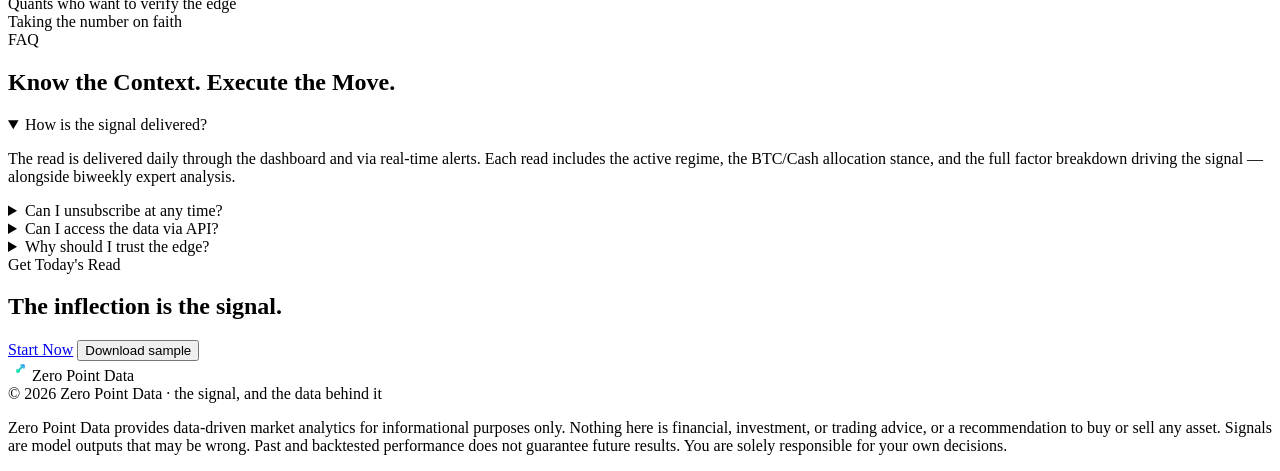
==== commit 9f31e176: "feat: deep multi-cycle backtest; withhold performance numbers (honest) - datafeed: getDeepCandles() " ====
--- a/public/index.html
+++ b/public/index.html
@@ -118,14 +118,15 @@
 <!-- TRACK RECORD -->
 <section id="track">
   <div class="wrap">
-    <span class="sec-eyebrow">The Track Record</span>
-    <h2 class="sec-title reveal">24 Months. <span id="edge-headline">$206K</span> of Edge on a $100K Position.</h2>
-    <p class="sec-sub reveal">Following the regime signal versus an unhedged hold. Secure upside when the read is Risk-On; sidestep drawdown when it turns Risk-Off. The inflection is the signal.</p>
+    <span class="sec-eyebrow">How We Measure It</span>
+    <h2 class="sec-title reveal">A Track Record You Can Audit — Not Take on Faith.</h2>
+    <p class="sec-sub reveal">We evaluate the signal the honest way: a walk-forward backtest on real BTC/USD, fully out-of-sample, with trading costs and no look-ahead. We publish performance only once it's verified across multiple market cycles — not before.</p>
     <div class="stats" id="stats">
-      <div class="stat reveal"><div class="num up" id="s-upside">$133K</div><div class="cap">Upside secured</div><div class="sub">4 Risk-On periods · $37K average per cycle</div></div>
-      <div class="stat reveal"><div class="num shield" id="s-draw">$73K</div><div class="cap">Drawdown protected</div><div class="sub">4 Risk-Off periods · up to $45K each</div></div>
-      <div class="stat reveal"><div class="num x" id="s-mult">2.07x</div><div class="cap">Cumulative edge</div><div class="sub">vs. unhedged hold · $100K base</div></div>
-    </div>
+      <div class="stat reveal"><div class="num shield">Walk-forward</div><div class="cap">Out-of-sample</div><div class="sub">tested on data the model never saw in-sample</div></div>
+      <div class="stat reveal"><div class="num x">Costs in</div><div class="cap">10bps per rebalance</div><div class="sub">slippage + fees, charged on every allocation change</div></div>
+      <div class="stat reveal"><div class="num up">No look-ahead</div><div class="cap">Point-in-time</div><div class="sub">today's return earned at yesterday's allocation</div></div>
+    </div>
+    <p class="tr-foot reveal">Verified, multi-cycle performance figures are in validation and will be published here when they meet our bar. Any future numbers shown will be backtested / hypothetical, not a guarantee of future results, and not financial advice.</p>
 
     <div class="chart-wrap reveal">
       <h5><span>BTC price · regime-shaded (last 365 days)</span><span id="chart-source"></span></h5>
